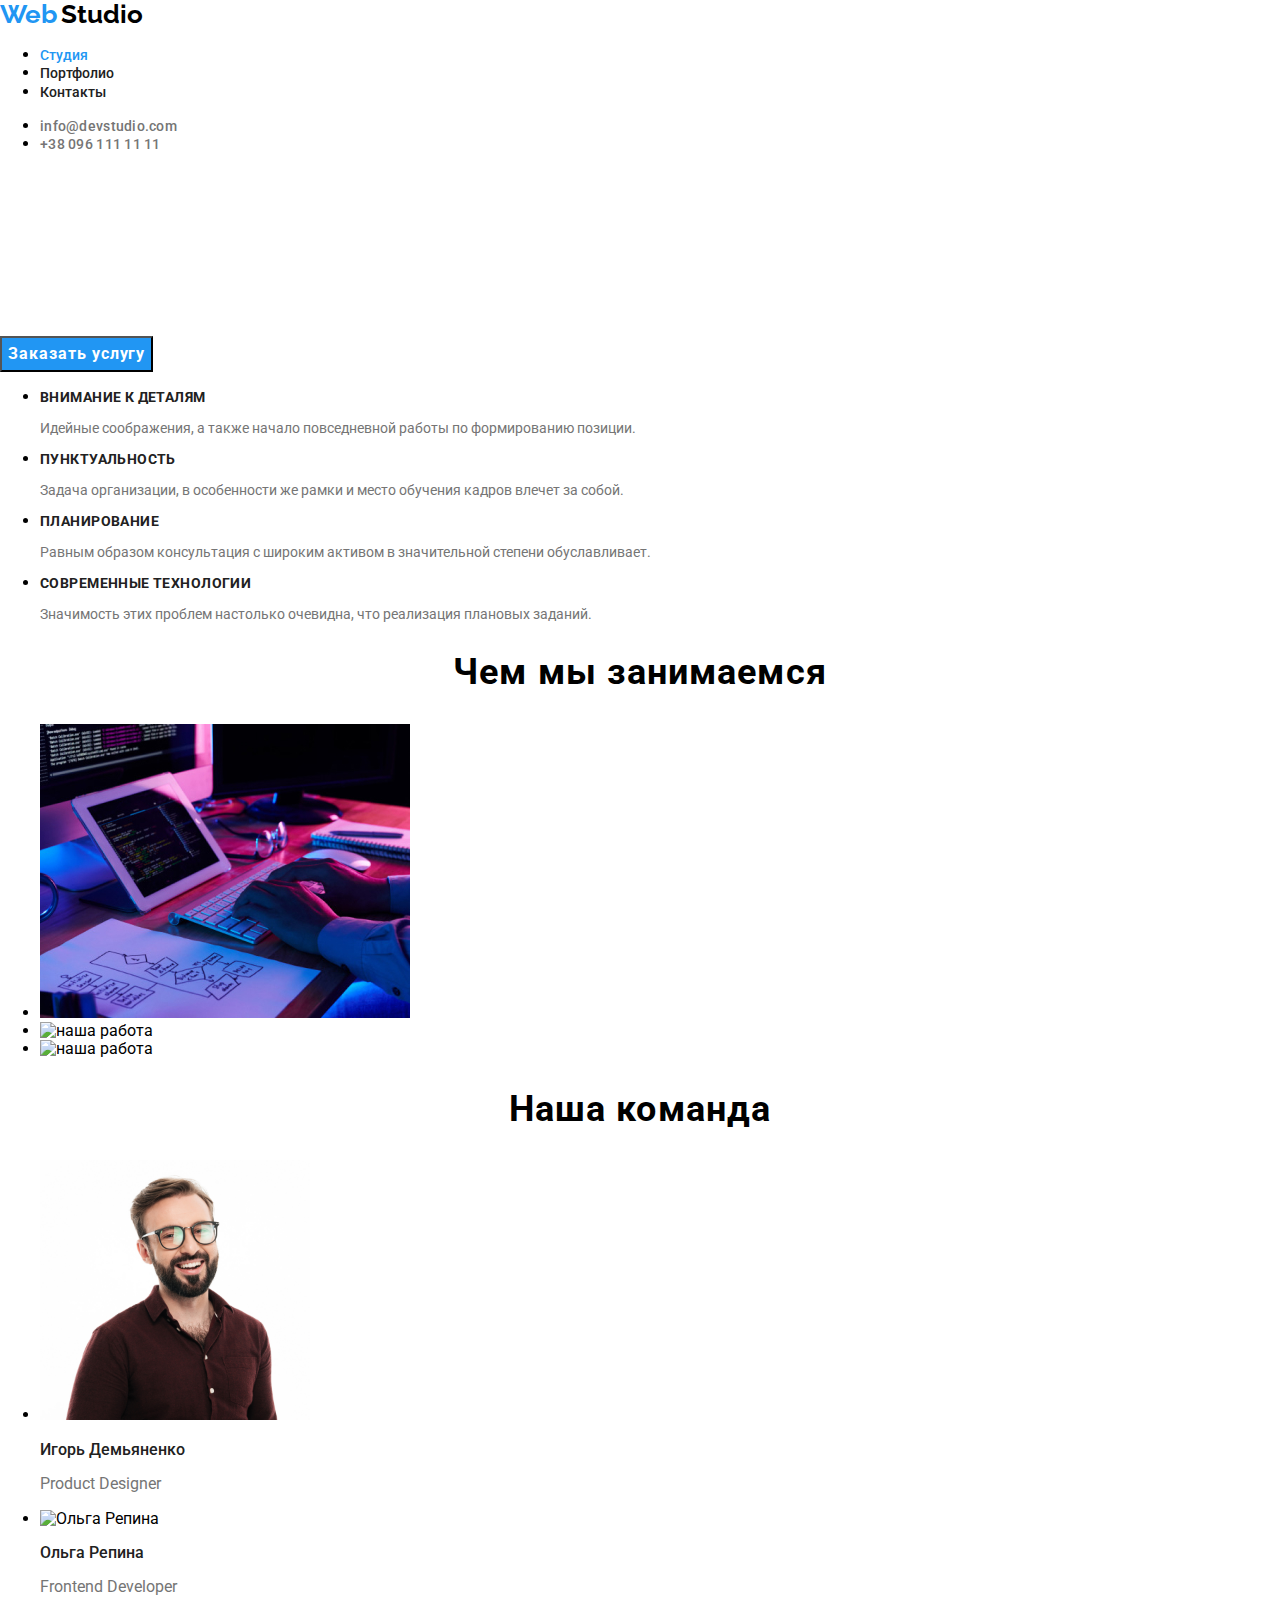
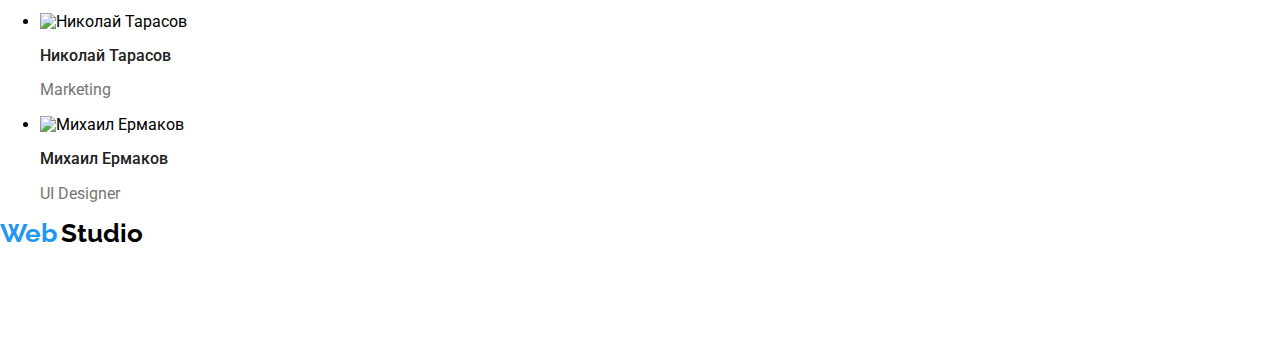
==== index.html @ bde15ea0 "Update index.html" ====
<!DOCTYPE html>
<html lang="ru">
<head>
    <meta charset="UTF-8">
    <meta name="viewport" content="width=device-width, initial-scale=1.0">
    <title>Document</title>
    <link href="https://fonts.googleapis.com/css2?family=Raleway:wght@700&family=Roboto:wght@400;500;700;900&display=swap" rel="stylesheet">
    <link rel="stylesheet" href="https://cdnjs.cloudflare.com/ajax/libs/modern-normalize/1.0.0/modern-normalize.min.css">
    <link rel="stylesheet" href="CSS/style.css">
</head>
<body>
  <header class="main-menu container">
      <div class="logotype">
          <a href="index.html"> 
            <span class="logo-web"> Web</span>
            <span class="logo-studio">Studio</span> </a> 
      </div>
      <nav> 
          <div class="menu">
            <ul class="menu-list">                                                               
               <li class="menu-list-item"> <a href="" class="title-nav" style="color: #2196F3 ;">Студия</a></li>
               <li class="menu-list-item"> <a href="./portfolio.html" target="blank" class="title-nav">Портфолио</a></li>
               <li class="menu-list-item"> <a href="" class="title-nav" >Контакты</a></li>
            </ul>  
          </div>
      </nav>
          <div class="nav-contacts">
            <ul class="nav-contacts-list">
              <li class="nav-contacts-item"> <a href="mailto:info@devstudio.com:" class="contacts-header">info@devstudio.com</a> </li>
              <li class="nav-contacts-item"> <a href="tel:+380961111111" class="contacts-header">+38 096 111 11 11</a> </li>
            </ul>  
         </div>
  </header>
    <main>
      <section class="main-container">
          <h1 class="main-title">ЭФФЕКТИВНЫЕ РЕШЕНИЯ <br>ДЛЯ ВАШЕГО БИЗНЕСА</h1>
          <button class="main-button">Заказать услугу</button>
      </section>
      <section class="advantage-container">
        <div class="container">
       <ul class="advantage-list">
         <li class="advantage-list-item">
             <h3 class="advantage">ВНИМАНИЕ К ДЕТАЛЯМ</h3>
             <p class="advantage-fill">Идейные соображения, а также начало повседневной работы по формированию позиции.</p>
         </li> 
         <li class="advantage-list-item">
             <h3 class="advantage">ПУНКТУАЛЬНОСТЬ</h3>
             <p class="advantage-fill" >Задача организации, в особенности же рамки и место обучения кадров влечет за собой.</p>
         </li> 
         <li class="advantage-list-item">
             <h3 class="advantage">ПЛАНИРОВАНИЕ</h3>
             <p class="advantage-fill">Равным образом консультация с широким активом в значительной степени обуславливает.</p>
         </li>
         <li class="advantage-list-item">
             <h3 class="advantage">СОВРЕМЕННЫЕ ТЕХНОЛОГИИ</h3>
             <p class="advantage-fill">Значимость этих проблем настолько очевидна, что реализация плановых заданий.</p>
         </li>
       </ul>
      </div>
      </section>
      <section class="works-section">
        <div class="container">
          <h2 class="title-two">Чем мы занимаемся</h2>
            <ul class="works-list">
              <li class="works-list-item"><img src="images/works-notebook.jpg" alt="наша работа" width="370" ></li>
              <li class="works-list-item"><img src="images/works-smartphone.jpg" alt="наша работа" width="370"></li>
              <li class="works-list-item"><img src="images/works-spectr.jpg" alt="наша работа" width="370"></li>
            </ul>
        </div>
      </section>
      <section class="team">
        <h2 class="title-two">Наша команда</h2>
          <div class="container team-container">
            <ul class="team-list">
              <li class="team-person"><img src="images/team-igor.jpg" alt="Игорь Демьяненко" width="270">  
                <h3 class="team-member">Игорь Демьяненко</h3>
                <p class="team-role">Product Designer</p></li>
              <li class="team-person"> <img src="images/team-olga.jpg" alt="Ольга Репина" width="270" >
                <h3 class="team-member">Ольга Репина</h3>
                <p class="team-role">Frontend Developer</p></li>
              <li class="team-person"> <img src="images/team-nikolay.jpg" alt="Николай Тарасов" width="270" >
                <h3 class="team-member">Николай Тарасов</h3>
                <p class="team-role">Marketing</p></li>
              <li class="team-person"> <img src="images/team-michail.jpg" alt="Михаил Ермаков" width="270" >
                <h3 class="team-member">Михаил Ермаков</h3>
                <p class="team-role">UI Designer</p></li> 
            </ul>
        </div>
      </section> 
    </main>
    <footer class="footer-container">
        <a href="/index.html" class="logotype"> 
          <span class="logo-web"> Web</span>
          <span class="logo-studio">Studio</span> </a>
      <address>
        <div class="container">
          <span class="address"> г. Киев, пр-т Леси Украинки, 26 </span>
          <ul class="contacts">
            <li><a class="contacts-footer" href="tel:+380991111111">+38 099 111 11 11</a> </li> 
            <li><a class="contacts-footer" href="mailto:info@example.com">info@example.com </a> </li> 
         </ul>
        </div>
      </address>
    </div>
    </footer>
</body>
</html>
---- CSS/style.css ----
:root {
    --primery-text-color: #212121;
    --title-text-color: #212121;
    --accent-color: #2196F3;
    }
body {
    background-color: #FFFFFF;
    font-family: Roboto, sans-serif;
}
a {
    text-decoration: none;
}
.list {
    list-style: none;
}
.menu {
    list-style: none;
}
.contacts {
    list-style: none;
}

.logo-web {
    font-family: Raleway;
    font-size: 26px;
    font-weight: 700;
    color:  #2196F3;
}
.logo-studio {
    font-family: Raleway;
    font-size: 26px;
    font-weight: 700;
    color: black;
}

.main-title {
    font-size: 44px;
    font-weight: 900;
    font-style: normal;
    line-height: 1.4;
    color: white;

}
.main-button {
    font-family: Roboto;
    background-color: #2196F3;
    font-size: 16px;
    font-weight: 700;
    color: white;
    letter-spacing: 0.06em;
    line-height: 30px;
}
.advantage {
    font-size: 14px;
    font-weight: 700;
    color: #212121;
    line-height: 1.14;
    letter-spacing: 0.03em;
}
.advantage-fill {
    font-size: 14px; ;
    font-weight: 400 ;
    color: #757575;
}
.title-two {
    font-size: 36px;
    font-weight: 700;
    color: black;
    font-family: Roboto;
    line-height: 1.16;
    text-align: center;
    letter-spacing: 0.03em;
}
.team-member {
    font-size: 16px;
    font-weight: 500;
    color: #212121 ;
}
.team-role {
    font-size: 16px;
    font-weight: 400;
    color: #757575;
}
.contacts-header {   
    font-weight: 500;
    font-size: 14px;
    font-style: normal;
    line-height: 1.1;
    letter-spacing: 0.02em;
    color: #757575;
}
.contacts-header:hover, .contacts-header:focus {
    color: #2196F3;
}
.contacts-footer {   
    font-weight: 500;
    font-size: 14px;
    font-style: normal;
    line-height: 1.7;
    letter-spacing: 0.03em;
    color: rgba(255, 255, 255, 0.6);
}
.contacts-footer:hover, .contacts-header:focus {
    color: #2196F3;
    } 

.contact-item:hover {
    color:#2196F3 ;
}
.contact-item:focus {
    color: #2196F3;
}

.address {
    font-style: normal;
    font-size: 14px;
    font-weight: 400;
    line-height: 1.7;
    letter-spacing: 0.03em;
    color: #FFFFFF;
}
.title-nav {
    font-size: 14px;
    font-weight: 500;
    color: #212121;
}
.title-nav:hover {color: #2196F3;}

.project-title {
    font-size: 18px;
    font-weight: 700;
    color: #212121;
    font-family: Roboto;
    line-height: 2;
    letter-spacing: 0.06em;

}
.project-type {
    font-size: 16px;
    font-weight: 400;
    color: #757575;
}
.menu-button {
    font-family: Roboto;
    font-weight: 500;
    font-size: 16px;
    background-color: #F5F4FA;
}
.menu-button:hover {
    color: #FFFFFF;
    background-color: #2196F3;
}
.menu-button:focus {
    color: #FFFFFF;
    background-color: #2196F3;
}
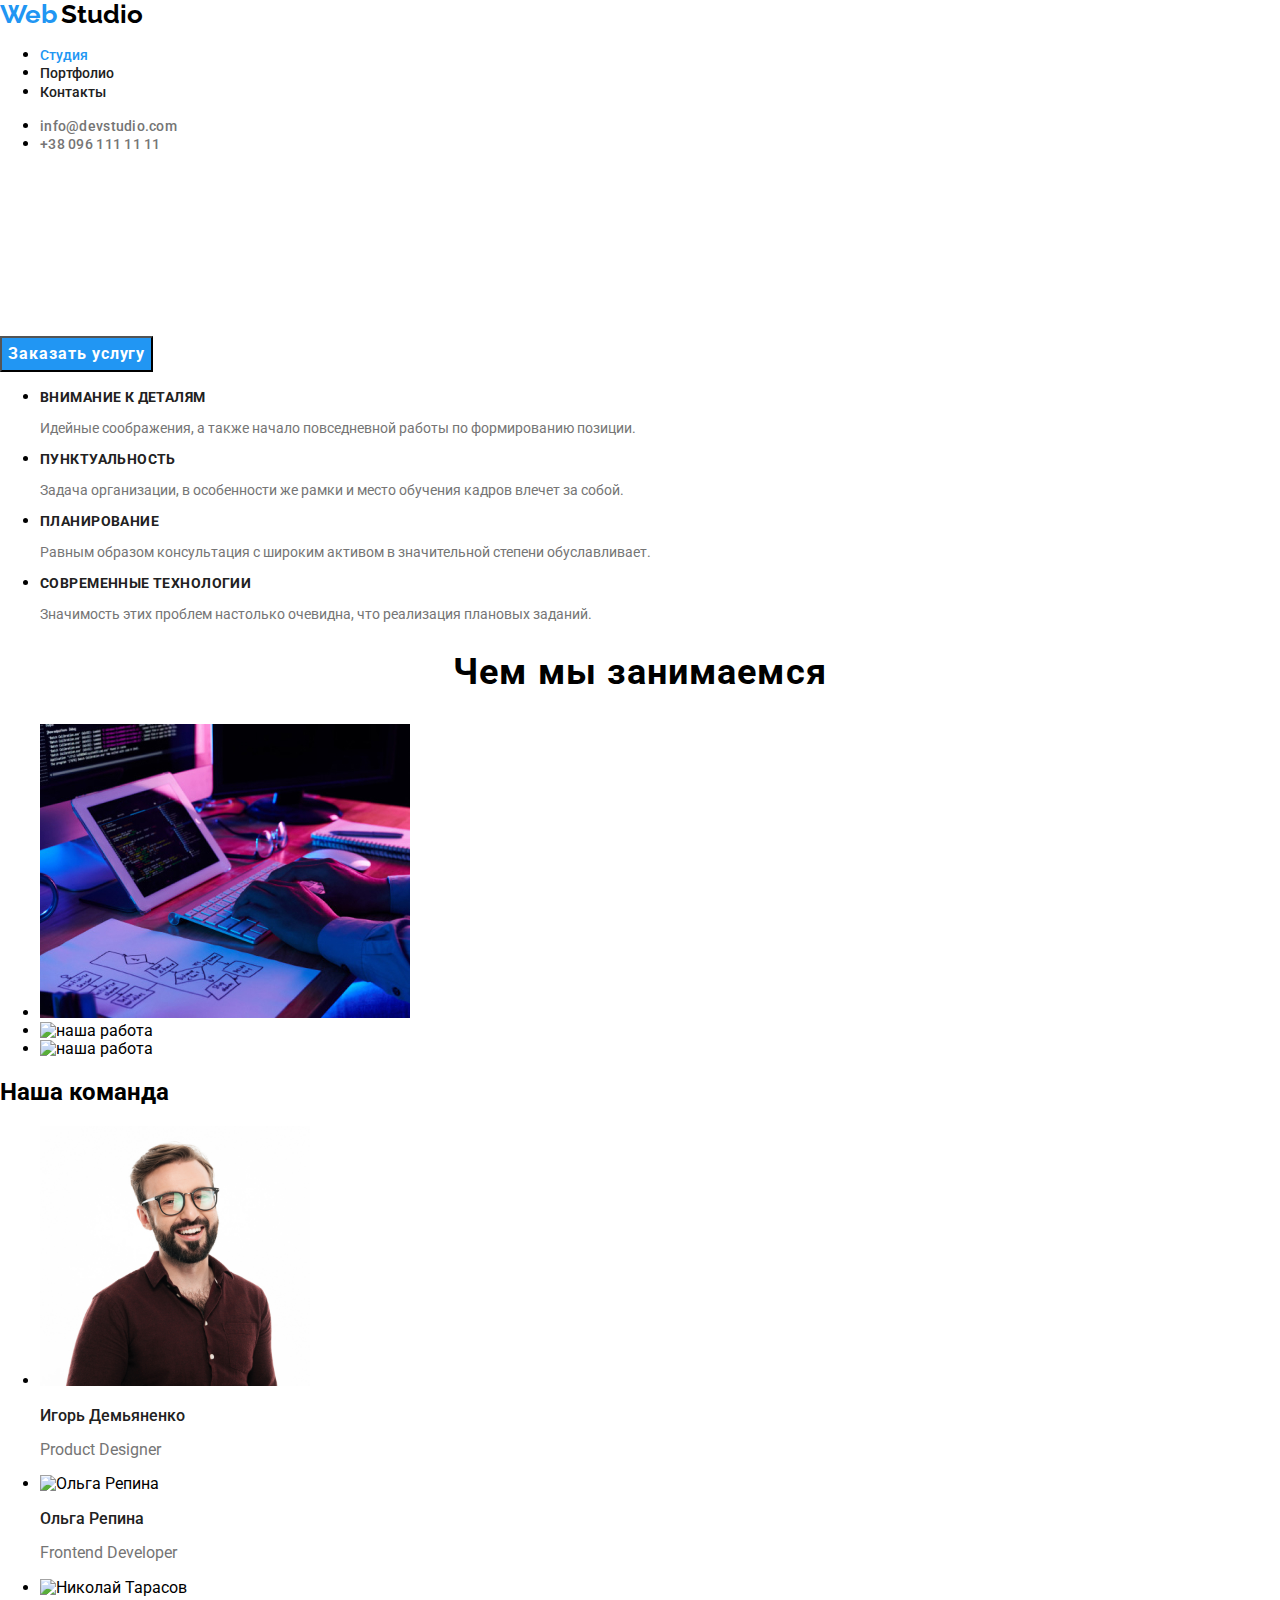
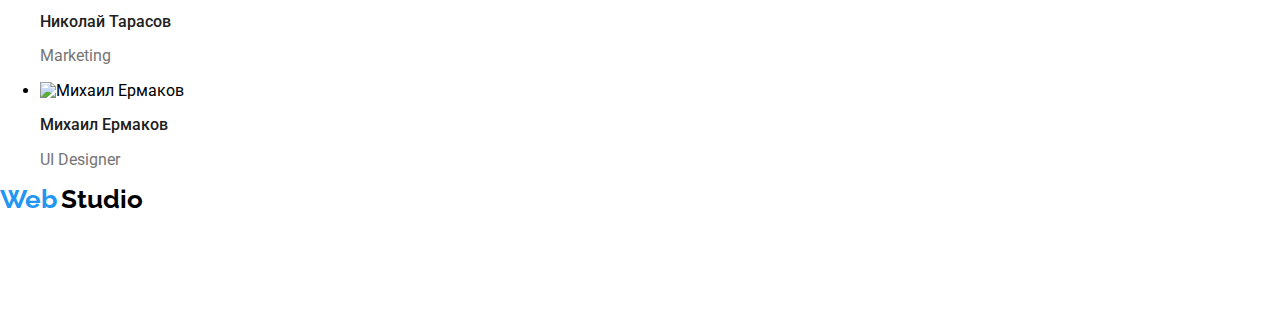
==== commit f744fcbb: "Update index.html" ====
--- a/index.html
+++ b/index.html
@@ -9,28 +9,24 @@
     <link rel="stylesheet" href="CSS/style.css">
 </head>
 <body>
-  <header class="main-menu container">
-      <div class="logotype">
-          <a href="index.html"> 
+  <div class="container"> 
+    <header class="main-menu">
+          <a href="index.html" class="logotype"> 
             <span class="logo-web"> Web</span>
             <span class="logo-studio">Studio</span> </a> 
-      </div>
       <nav> 
-          <div class="menu">
-            <ul class="menu-list">                                                               
-               <li class="menu-list-item"> <a href="" class="title-nav" style="color: #2196F3 ;">Студия</a></li>
-               <li class="menu-list-item"> <a href="./portfolio.html" target="blank" class="title-nav">Портфолио</a></li>
-               <li class="menu-list-item"> <a href="" class="title-nav" >Контакты</a></li>
-            </ul>  
-          </div>
+          <ul class="menu-list">                                                               
+            <li class="menu-list-item"> <a href="" class="title-nav" style="color: #2196F3 ;">Студия</a></li>
+            <li class="menu-list-item"> <a href="./portfolio.html" target="blank" class="title-nav">Портфолио</a></li>
+            <li class="menu-list-item"> <a href="" class="title-nav" >Контакты</a></li>
+          </ul>  
       </nav>
-          <div class="nav-contacts">
-            <ul class="nav-contacts-list">
+          <ul class="nav-contacts-list">
               <li class="nav-contacts-item"> <a href="mailto:info@devstudio.com:" class="contacts-header">info@devstudio.com</a> </li>
               <li class="nav-contacts-item"> <a href="tel:+380961111111" class="contacts-header">+38 096 111 11 11</a> </li>
-            </ul>  
-         </div>
-  </header>
+        </ul>     
+    </header>
+  </div>
     <main>
       <section class="main-container">
           <h1 class="main-title">ЭФФЕКТИВНЫЕ РЕШЕНИЯ <br>ДЛЯ ВАШЕГО БИЗНЕСА</h1>
@@ -58,48 +54,65 @@
        </ul>
       </div>
       </section>
-      <section class="works-section">
-        <div class="container">
-          <h2 class="title-two">Чем мы занимаемся</h2>
+      <section>
+        <h2 class="title-two">Чем мы занимаемся</h2>
+          <div class="container">
             <ul class="works-list">
               <li class="works-list-item"><img src="images/works-notebook.jpg" alt="наша работа" width="370" ></li>
               <li class="works-list-item"><img src="images/works-smartphone.jpg" alt="наша работа" width="370"></li>
               <li class="works-list-item"><img src="images/works-spectr.jpg" alt="наша работа" width="370"></li>
             </ul>
-        </div>
+          </div>
       </section>
       <section class="team">
-        <h2 class="title-two">Наша команда</h2>
-          <div class="container team-container">
+        <h2 class="title-team">Наша команда</h2>
+          <div class="container">
             <ul class="team-list">
-              <li class="team-person"><img src="images/team-igor.jpg" alt="Игорь Демьяненко" width="270">  
-                <h3 class="team-member">Игорь Демьяненко</h3>
-                <p class="team-role">Product Designer</p></li>
-              <li class="team-person"> <img src="images/team-olga.jpg" alt="Ольга Репина" width="270" >
-                <h3 class="team-member">Ольга Репина</h3>
-                <p class="team-role">Frontend Developer</p></li>
-              <li class="team-person"> <img src="images/team-nikolay.jpg" alt="Николай Тарасов" width="270" >
-                <h3 class="team-member">Николай Тарасов</h3>
-                <p class="team-role">Marketing</p></li>
-              <li class="team-person"> <img src="images/team-michail.jpg" alt="Михаил Ермаков" width="270" >
-                <h3 class="team-member">Михаил Ермаков</h3>
-                <p class="team-role">UI Designer</p></li> 
+              <li class="team-person">
+                <img src="images/team-igor.jpg" alt="Игорь Демьяненко" width="270">  
+                <div class="team-person-card">    
+                  <h3 class="team-member">Игорь Демьяненко</h3>
+                  <p class="team-role">Product Designer</p>
+                </div> 
+              </li>
+              <li class="team-person"> 
+                <img src="images/team-olga.jpg" alt="Ольга Репина" width="270" >
+                <div class="team-person-card">
+                  <h3 class="team-member">Ольга Репина</h3>
+                  <p class="team-role">Frontend Developer</p>
+              </div>
+             </li> 
+              <li class="team-person"> 
+                  <img src="images/team-nikolay.jpg" alt="Николай Тарасов" width="270" >
+                  <div class="team-person-card">  
+                    <h3 class="team-member">Николай Тарасов</h3>
+                    <p class="team-role">Marketing</p>
+                  </div>
+              </li>  
+              <li class="team-person"> 
+                <img src="images/team-michail.jpg" alt="Михаил Ермаков" width="270" >
+                <div class="team-person-card">
+                  <h3 class="team-member">Михаил Ермаков</h3>
+                  <p class="team-role">UI Designer</p>
+                </div>
+              </li>      
             </ul>
-        </div>
+          </div>
       </section> 
     </main>
     <footer class="footer-container">
-        <a href="/index.html" class="logotype"> 
+      <div  class="logotype-footer">
+        <a href="/index.html"> 
           <span class="logo-web"> Web</span>
-          <span class="logo-studio">Studio</span> </a>
+          <span class="logo-studio">Studio</span> 
+        </a>
+      </div>
       <address>
-        <div class="container">
           <span class="address"> г. Киев, пр-т Леси Украинки, 26 </span>
           <ul class="contacts">
             <li><a class="contacts-footer" href="tel:+380991111111">+38 099 111 11 11</a> </li> 
             <li><a class="contacts-footer" href="mailto:info@example.com">info@example.com </a> </li> 
-         </ul>
-        </div>
+          </ul>
       </address>
     </div>
     </footer>
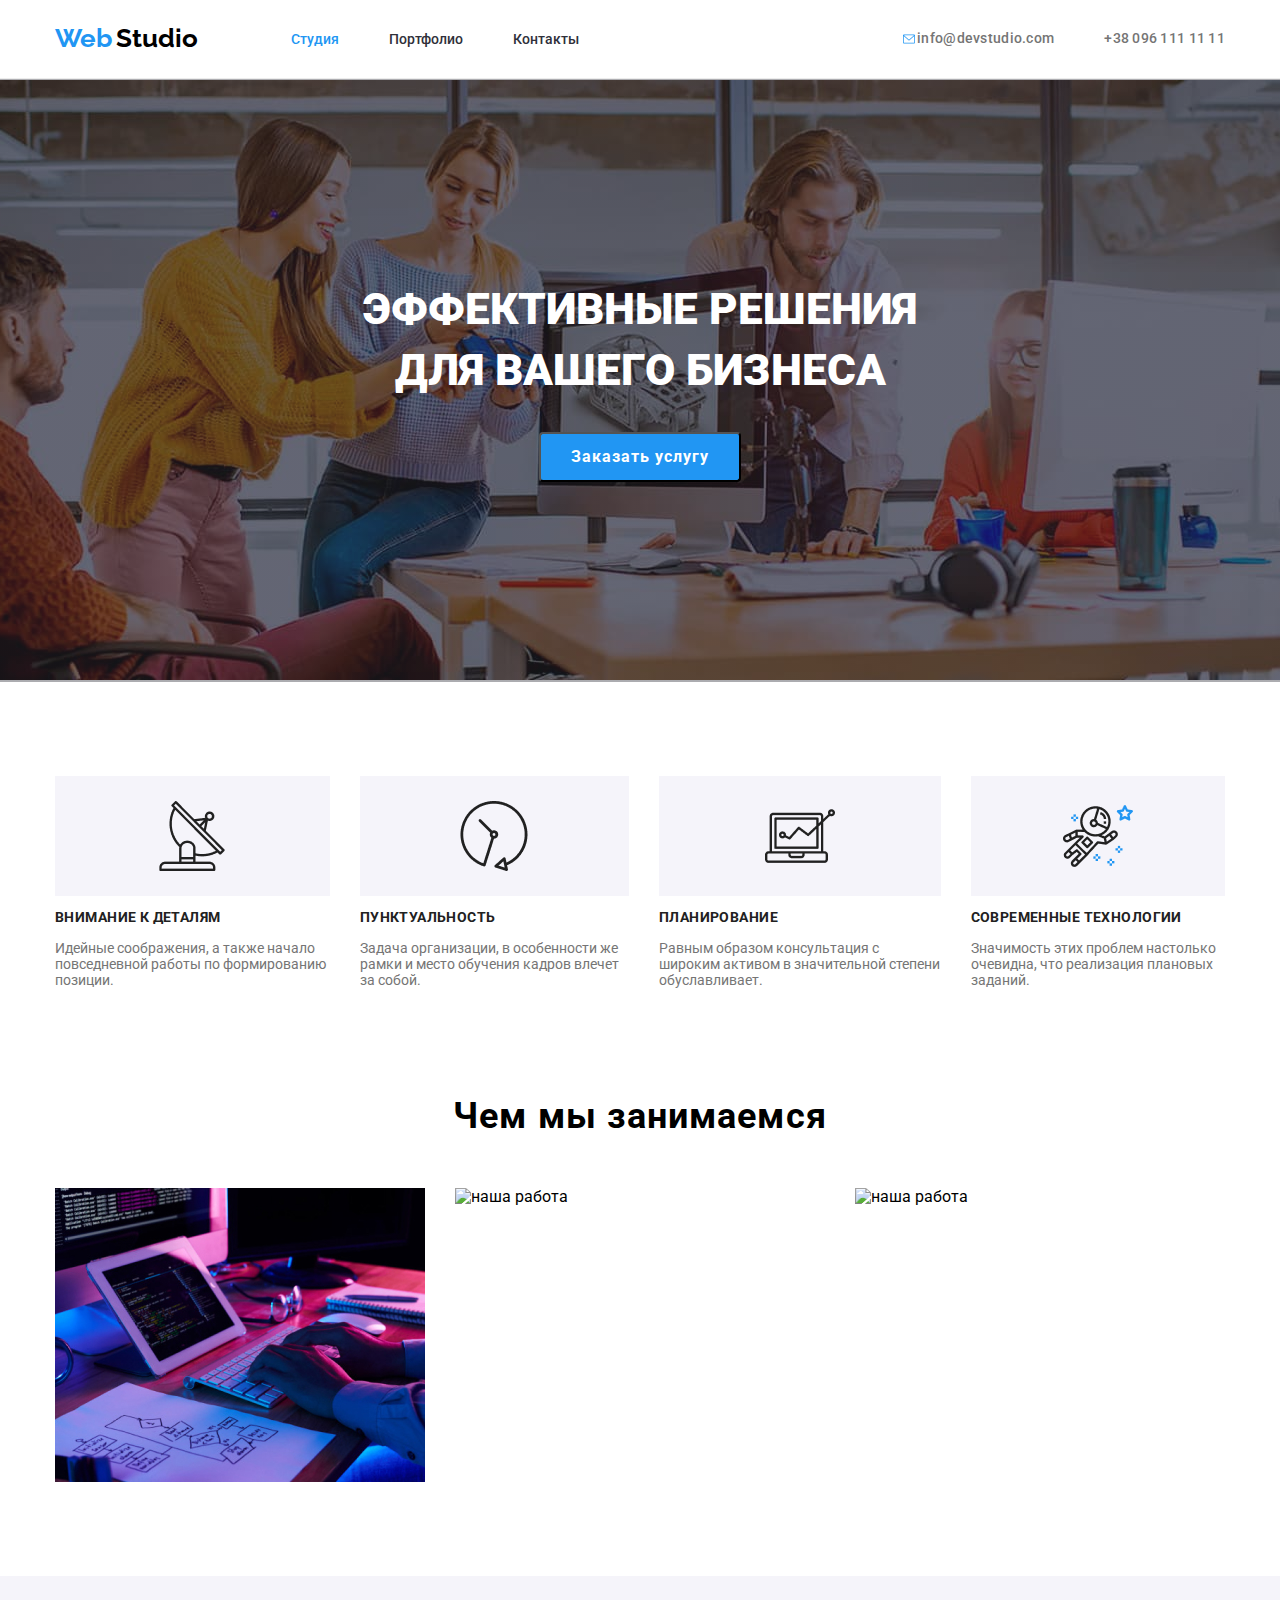
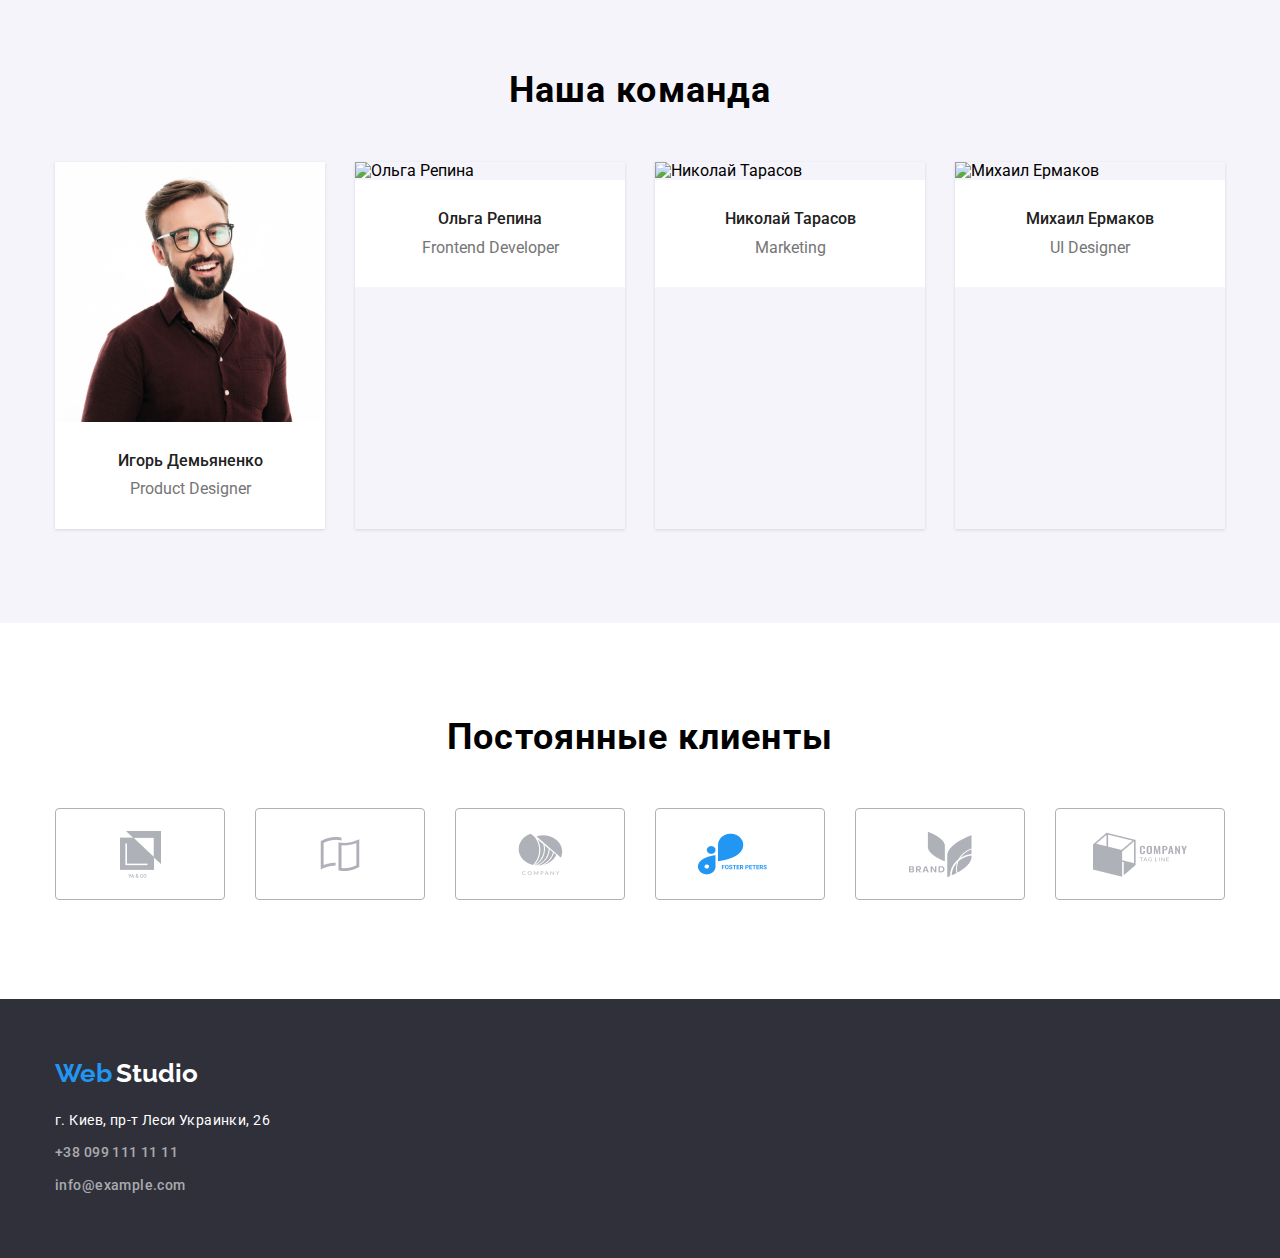
==== commit 88ab93ce: "Update index.html" ====
--- a/index.html
+++ b/index.html
@@ -9,24 +9,33 @@
     <link rel="stylesheet" href="CSS/style.css">
 </head>
 <body>
-  <div class="container"> 
-    <header class="main-menu">
-          <a href="index.html" class="logotype"> 
-            <span class="logo-web"> Web</span>
-            <span class="logo-studio">Studio</span> </a> 
+  <header class="header-container">
+    <div class="main-menu container"> 
+        <a href="index.html" class="logotype"> 
+          <span class="logo-web"> Web</span>
+          <span class="logo-studio">Studio</span> </a> 
       <nav> 
-          <ul class="menu-list">                                                               
-            <li class="menu-list-item"> <a href="" class="title-nav" style="color: #2196F3 ;">Студия</a></li>
-            <li class="menu-list-item"> <a href="./portfolio.html" target="blank" class="title-nav">Портфолио</a></li>
-            <li class="menu-list-item"> <a href="" class="title-nav" >Контакты</a></li>
+        <ul class="menu-list">                                                               
+          <li class="menu-list-item"> <a href="" class="title-nav" style="color: #2196F3 ;">Студия</a></li>
+          <li class="menu-list-item"> <a href="./portfolio.html" target="blank" class="title-nav">Портфолио</a></li>
+          <li class="menu-list-item"> <a href="" class="title-nav" >Контакты</a></li>
           </ul>  
       </nav>
-          <ul class="nav-contacts-list">
-              <li class="nav-contacts-item"> <a href="mailto:info@devstudio.com:" class="contacts-header">info@devstudio.com</a> </li>
-              <li class="nav-contacts-item"> <a href="tel:+380961111111" class="contacts-header">+38 096 111 11 11</a> </li>
-        </ul>     
+        <ul class="nav-contacts-list">
+          <li class="nav-contacts-item"> 
+            <a 
+               href="mailto:info@devstudio.com:"
+               class="contacts-header">
+              <svg class="email-icon">
+                <use href="./images/symbol-defs.svg#icon-icon-email"></use>
+              </svg>
+              info@devstudio.com   
+            </a> 
+          </li>
+          <li class="nav-contacts-item"> <a href="tel:+380961111111" class="contacts-header">+38 096 111 11 11</a> </li>
+        </ul>  
+    </div>   
     </header>
-  </div>
     <main>
       <section class="main-container">
           <h1 class="main-title">ЭФФЕКТИВНЫЕ РЕШЕНИЯ <br>ДЛЯ ВАШЕГО БИЗНЕСА</h1>
@@ -54,19 +63,19 @@
        </ul>
       </div>
       </section>
-      <section>
-        <h2 class="title-two">Чем мы занимаемся</h2>
-          <div class="container">
+      <section class="works">
+        <div class="container">
+          <h2 class="title-two">Чем мы занимаемся</h2>
             <ul class="works-list">
               <li class="works-list-item"><img src="images/works-notebook.jpg" alt="наша работа" width="370" ></li>
               <li class="works-list-item"><img src="images/works-smartphone.jpg" alt="наша работа" width="370"></li>
               <li class="works-list-item"><img src="images/works-spectr.jpg" alt="наша работа" width="370"></li>
             </ul>
-          </div>
+        </div>
       </section>
       <section class="team">
-        <h2 class="title-team">Наша команда</h2>
-          <div class="container">
+        <div class="container">
+          <h2 class="title-team">Наша команда</h2>
             <ul class="team-list">
               <li class="team-person">
                 <img src="images/team-igor.jpg" alt="Игорь Демьяненко" width="270">  
@@ -99,14 +108,38 @@
             </ul>
           </div>
       </section> 
+      <section class="clients-container">
+        <div class="container">
+          <h3 class="clients">Постоянные клиенты</h3>
+            <ul class="clients-list">
+              <li  class="clients-list-item">
+                 <a href="" class="clients-list-link clients-list-link-1"></a>
+              </li>
+              <li  class="clients-list-item">
+                 <a href="" class="clients-list-link clients-list-link-2"></a>
+             </li>
+             <li  class="clients-list-item">
+                 <a href="" class="clients-list-link clients-list-link-3"></a>
+             </li>
+              <li class="clients-list-item">
+                 <a href="" class="clients-list-link clients-list-link-4"></a>
+             </li>
+              <li class="clients-list-item">
+                 <a href="" class="clients-list-link clients-list-link-5"></a>
+             </li>
+             <li class="clients-list-item">
+                 <a href="" class="clients-list-link clients-list-link-6"></a>
+             </li>
+        </ul>
+      </div>
+      </section>
     </main>
     <footer class="footer-container">
-      <div  class="logotype-footer">
-        <a href="/index.html"> 
+      <div class="container">
+        <a href="/index.html" class="logotype-footer"> 
           <span class="logo-web"> Web</span>
-          <span class="logo-studio">Studio</span> 
+          <span class="logo-studio-footer">Studio</span> 
         </a>
-      </div>
       <address>
           <span class="address"> г. Киев, пр-т Леси Украинки, 26 </span>
           <ul class="contacts">
--- a/CSS/style.css
+++ b/CSS/style.css
@@ -1,8 +1,16 @@
+html { box-sizing: border-box;
+}
+*,
+*::before,
+*::after {
+    box-sizing: inherit;
+}
 :root {
     --primery-text-color: #212121;
     --title-text-color: #212121;
     --accent-color: #2196F3;
     }
+
 body {
     background-color: #FFFFFF;
     font-family: Roboto, sans-serif;
@@ -10,16 +18,27 @@
 a {
     text-decoration: none;
 }
-.list {
+li {
     list-style: none;
 }
-.menu {
-    list-style: none;
-}
-.contacts {
-    list-style: none;
-}
-
+img {
+    display: block;
+}
+.container {
+    width: 1200px;
+    padding-right: 15px;
+    padding-left: 15px;
+    margin-right: auto;
+    margin-left: auto;
+}
+.header-container {
+    padding-top: 24px;
+    padding-bottom: 24px;
+    border-bottom: 1px solid #ECECEC;
+}
+.logotype {
+    margin-right: 93px;
+}
 .logo-web {
     font-family: Raleway;
     font-size: 26px;
@@ -32,16 +51,93 @@
     font-weight: 700;
     color: black;
 }
+.main-menu {
+    display: flex;
+    align-items: center;
+}
+.menu-list  {
+    display: flex;
+    margin: 0px;
+    padding: 0px;
+}
+.menu-list li:not(:last-child) {
+    margin-right: 50px;
+}
+.menu-list.menu-list-item:last-child {
+    margin-right: 0px;
+}
+.nav-contacts-list {
+    display: flex;
+    padding: 0px;
+    margin: 0px;
+    margin-left: auto;
+}
+.nav-contacts-list .nav-contacts-item:not(:last-child) {
+    margin-right: 50px;
+}
+.contacts-header {
+    display: flex;
+    align-items: center;
+}
+.nav-contacts-list {
+    display: flex;
+}
+.email-icon {
+    width: 16px;
+    height: 12px;
+}
+.title-nav {
+    font-size: 14px;
+    font-weight: 500;
+    color: #2F303A;
+}
+.title-nav:hover {color: #2196F3;
+}
+
+.menu-button {
+    font-family: Roboto;
+    font-weight: 500;
+    font-size: 16px;
+    background-color: #F5F4FA;
+}
+.menu-button:hover {
+    color: #FFFFFF;
+    background-color: #2196F3;
+}
+.menu-button:focus {
+    color: #FFFFFF;
+    background-color: #2196F3;
+}
+.main-container {
+    display: block;
+    margin: 0px;
+    padding-top: 200px;
+    padding-bottom: 200px;
+    text-align: center;
+    background-image: 
+       linear-gradient(
+           to right, 
+           rgba(47, 48, 58, 0.4),
+           rgba(47, 48, 58, 0.4)
+       ),
+       url(../images/heroes.jpg);
+    background-repeat: no-repeat;
+    background-position: center;
+    background-size: cover;
+    background-size: 1600px;
+}
 
 .main-title {
+    margin-top: 0px;
+    margin-bottom: 30px;
     font-size: 44px;
     font-weight: 900;
     font-style: normal;
     line-height: 1.4;
     color: white;
-
 }
 .main-button {
+    padding: 8px 30px 8px 30px;
     font-family: Roboto;
     background-color: #2196F3;
     font-size: 16px;
@@ -49,6 +145,13 @@
     color: white;
     letter-spacing: 0.06em;
     line-height: 30px;
+    border-radius: 4px;
+}
+.advantage-container {
+    margin-left: auto;
+    margin-right: auto;
+    padding-top: 94px;
+    padding-bottom: 94px;
 }
 .advantage {
     font-size: 14px;
@@ -57,12 +160,44 @@
     line-height: 1.14;
     letter-spacing: 0.03em;
 }
+.advantage-list {
+    margin: 0px;
+    padding: 0px;
+    display: flex;
+    list-style: none;
+}
+.advantage-list .advantage-list-item:not(:last-child) {
+    margin-right: 30px;
+}
+.advantage-list-item::before {
+    display: block;
+    content: "";
+    height: 120px;
+    background-position: center;
+    background-repeat: no-repeat;
+    background-color: #F5F4FA;
+}
+.advantage-list-item:nth-child(1)::before{
+    background-image: url(../images/antenna.png) ;
+}
+.advantage-list-item:nth-child(2)::before{
+    background-image: url(../images/clock.png) ;
+}
+.advantage-list-item:nth-child(3)::before{
+    background-image: url(../images/diagramma.png) ;
+}
+.advantage-list-item:nth-child(4)::before{
+    background-image: url(../images/astronaut1.png) ;
+}
+
 .advantage-fill {
     font-size: 14px; ;
     font-weight: 400 ;
     color: #757575;
 }
 .title-two {
+    margin: 0px;
+    margin-bottom: 50px;
     font-size: 36px;
     font-weight: 700;
     color: black;
@@ -71,15 +206,126 @@
     text-align: center;
     letter-spacing: 0.03em;
 }
+.works {
+    padding-bottom: 94px;
+}
+.works-list {
+    display: flex;
+    margin: 0px;
+    padding: 0px;
+}
+.works-list-item:not(:last-child){
+    margin-right: 30px;
+}
+
+.team {
+    padding-top: 94px ;
+    padding-bottom: 94px ;
+    background-color:#F5F4FA;
+}
+.title-team {
+    margin: 0px;
+    margin-bottom: 50px;
+    font-size: 36px;
+    font-weight: 700;
+    color: black;
+    font-family: Roboto;
+    line-height: 1.16;
+    text-align: center;
+    letter-spacing: 0.03em;
+}
+.team-list {
+    display: flex;
+    margin: 0px;
+    margin-left: auto;
+    margin-right: auto;
+    padding: 0px;
+}
+.team-person-card {
+    padding-top: 30px;
+    padding-bottom: 30px;
+    background-color: #FFFFFF;
+}
 .team-member {
+    margin: 0px;
+    margin-bottom: 10px;
+    text-align: center;
     font-size: 16px;
     font-weight: 500;
     color: #212121 ;
 }
 .team-role {
+    margin: 0px;
+    text-align: center;
     font-size: 16px;
     font-weight: 400;
     color: #757575;
+}
+.team-person {
+    box-shadow: 0px 2px 1px 0px #00000033;
+    box-shadow: 0px 1px 1px 0px #00000024;
+    box-shadow: 0px 1px 3px 0px #0000001F;
+
+}
+.team-person:not(:last-child) {
+    margin-right: 30px;
+}
+.clients {
+    margin: 0px;
+    margin-bottom: 50px;
+    font-size: 36px;
+    font-weight: 700;
+    color: black;
+    font-family: Roboto;
+    line-height: 1.16;
+    text-align: center;
+    letter-spacing: 0.03em;
+}
+.clients-container {
+    padding-top: 94px;
+    padding-bottom: 94px;
+}
+.clients-list {
+    display: flex;
+    margin: 0px;
+    padding: 0px;
+}
+
+.clients-list-item:not(:last-child) {
+    margin-right: 30px;
+}
+.clients-list-link {
+    display: inline-block;
+    width: 170px;
+    height: 92px;
+    border: 1px solid;
+    border-color: #AFB1B8;
+    border-radius: 4px;
+    background-repeat: no-repeat;
+    background-position: center;
+}
+.clients-list-link-1 {
+    background-image: url(../images/company1.png);
+}
+.clients-list-link-2 {
+    background-image: url(../images/company2.png);
+}
+.clients-list-link-3 {
+    background-image: url(../images/company3.png);
+}
+.clients-list-link-4 {
+    background-image: url(../images/company4.png);
+}
+.clients-list-link-5 {
+    background-image: url(../images/company5.png);
+}
+.clients-list-link-6 {
+    background-image: url(../images/company6.png);
+}
+
+.contacts {
+    margin: 0px;
+    padding: 0px;
 }
 .contacts-header {   
     font-weight: 500;
@@ -89,8 +335,23 @@
     letter-spacing: 0.02em;
     color: #757575;
 }
-.contacts-header:hover, .contacts-header:focus {
+.contacts-header:hover contacts-header:focus {
     color: #2196F3;
+}
+.footer-container {
+    padding-top: 60px;
+    padding-bottom: 60px;
+    background-color: #2f303a;
+}
+.logotype-footer {
+    display: block;
+    margin-bottom: 20px;
+}
+.logo-studio-footer {
+    font-family: Raleway;
+    font-size: 26px;
+    font-weight: 700;
+    color: #FFFFFF;
 }
 .contacts-footer {   
     font-weight: 500;
@@ -100,7 +361,10 @@
     letter-spacing: 0.03em;
     color: rgba(255, 255, 255, 0.6);
 }
-.contacts-footer:hover, .contacts-header:focus {
+.contacts li:not(:last-child) {
+    margin-bottom: 9px;
+}
+.contacts-footer:hover.contacts-footer:focus {
     color: #2196F3;
     } 
 
@@ -112,6 +376,8 @@
 }
 
 .address {
+    display: block;
+    margin-bottom: 9px;
     font-style: normal;
     font-size: 14px;
     font-weight: 400;
@@ -119,14 +385,11 @@
     letter-spacing: 0.03em;
     color: #FFFFFF;
 }
-.title-nav {
-    font-size: 14px;
-    font-weight: 500;
-    color: #212121;
-}
-.title-nav:hover {color: #2196F3;}
 
 .project-title {
+    margin: 0px;
+    padding: 0px;
+    margin-bottom: 4px; ;
     font-size: 18px;
     font-weight: 700;
     color: #212121;
@@ -136,21 +399,58 @@
 
 }
 .project-type {
+    margin: 0px;
+    padding: 0px;
     font-size: 16px;
     font-weight: 400;
     color: #757575;
 }
+.portfolio {
+    padding-top: 94px;
+    padding-bottom: 50px;
+}
+.portfolio-menu {
+    display: flex;
+    margin: 0px;
+    padding: 0px;
+    justify-content: center;
+    list-style: none;
+}
+.portfolio-menu li:not(:last-child) {
+    margin-right: 8px;
+}
 .menu-button {
-    font-family: Roboto;
-    font-weight: 500;
-    font-size: 16px;
-    background-color: #F5F4FA;
-}
-.menu-button:hover {
-    color: #FFFFFF;
-    background-color: #2196F3;
-}
-.menu-button:focus {
-    color: #FFFFFF;
-    background-color: #2196F3;
+    padding-left: 22px;
+    padding-top: 6px;
+    padding-right: 22px;
+    padding-bottom: 6px;
+    line-height: 26px;
+    border: transparent;
+    border-radius: 4px;
+    text-align: center;
+}
+.portfolio-section {
+    padding-bottom: 94px;
+}
+.portfolio-list {
+    display: flex;
+    flex-wrap: wrap;
+    margin: 0px;
+    margin-left:-30px;
+    margin-top:-30px;
+    padding: 0px;   
+}
+.portfolio-item {
+    margin-left: 30px;
+    margin-top: 30px;
+    flex-basis: calc(100%/3 - 30px);
+}
+.portfolio-card {
+    padding-top: 20px;
+    padding-bottom: 20px;
+    padding-left: 24px;
+    padding-right: 24px;
+    border-left: 1px solid #EEEEEE;
+    border-right: 1px solid #EEEEEE;
+    border-bottom: 1px solid #EEEEEE;
 }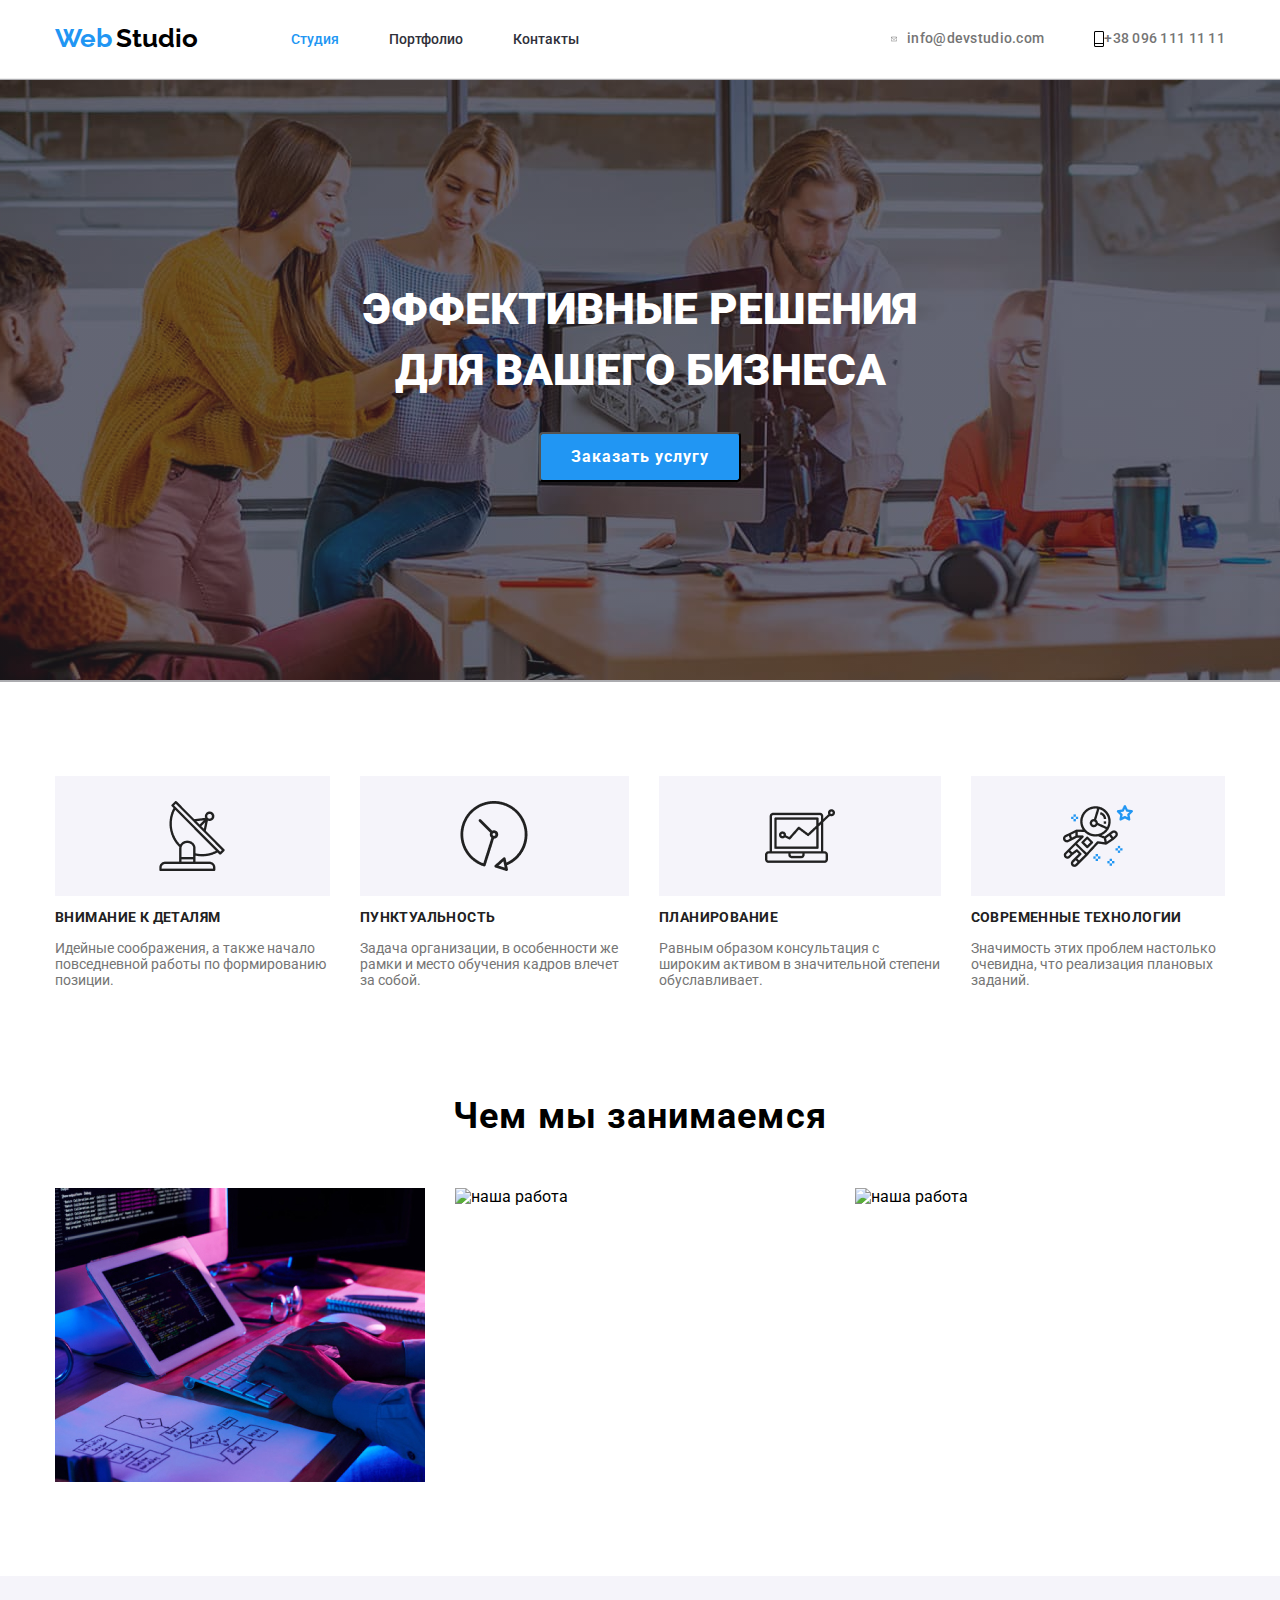
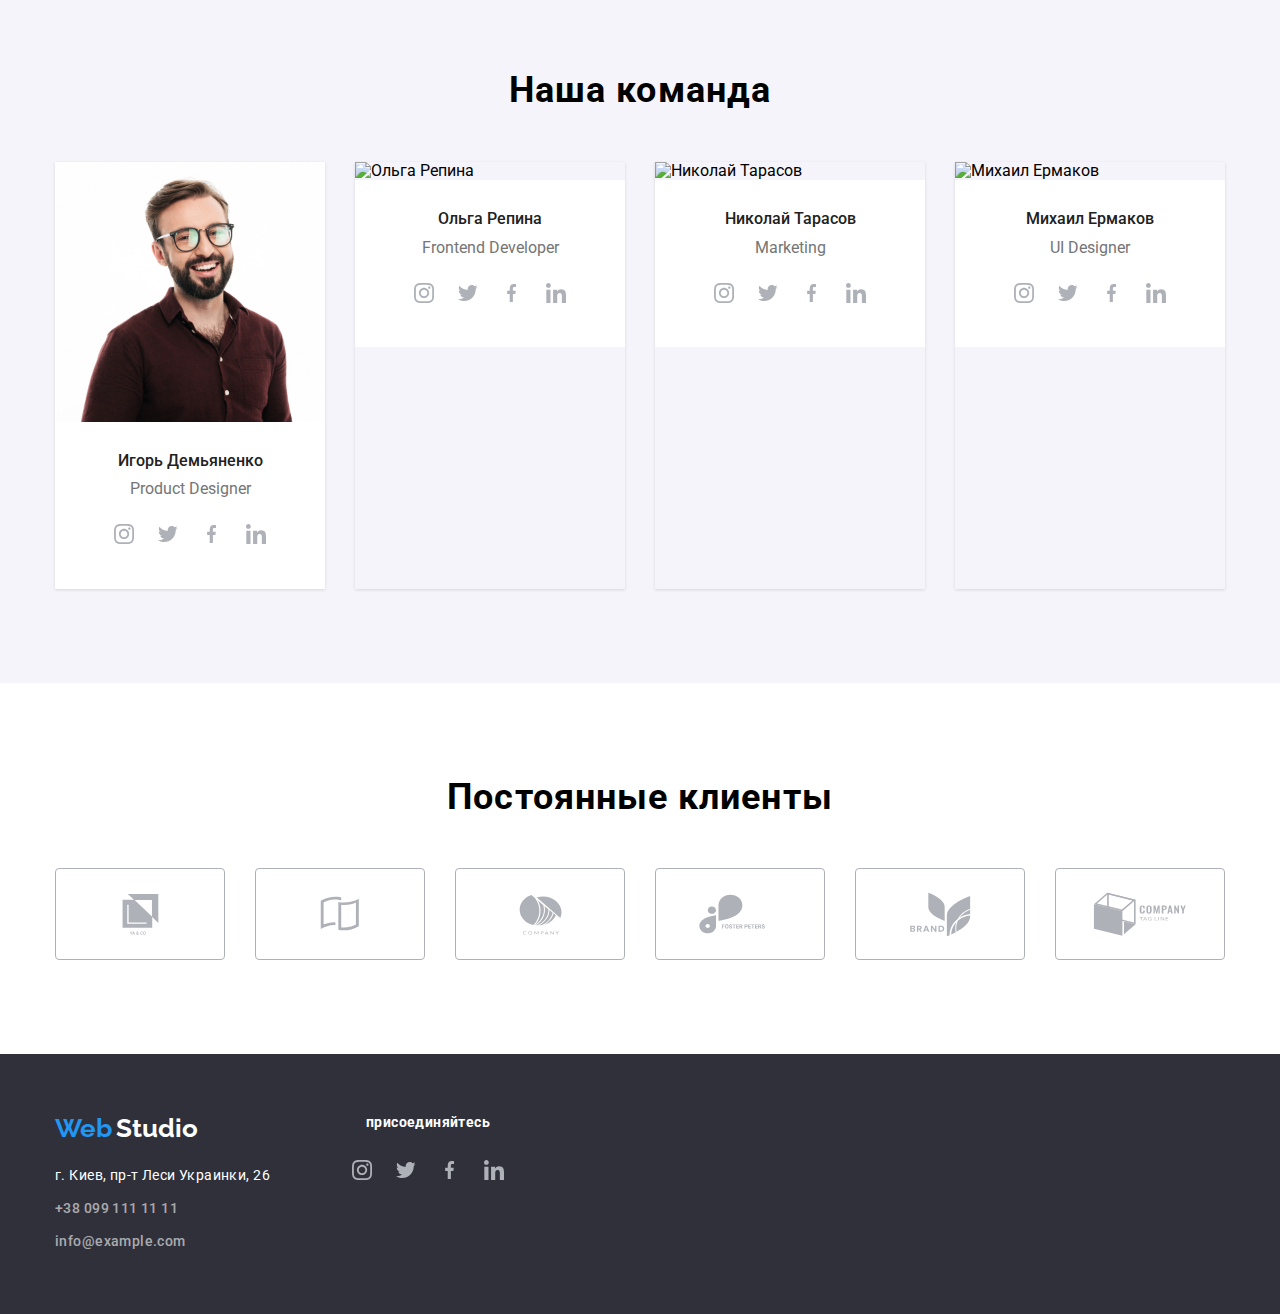
==== commit 96e3fc9d: "Update index.html" ====
--- a/index.html
+++ b/index.html
@@ -23,8 +23,7 @@
       </nav>
         <ul class="nav-contacts-list">
           <li class="nav-contacts-item"> 
-            <a 
-               href="mailto:info@devstudio.com:"
+            <a href="mailto:info@devstudio.com:"
                class="contacts-header">
               <svg class="email-icon">
                 <use href="./images/symbol-defs.svg#icon-icon-email"></use>
@@ -32,7 +31,13 @@
               info@devstudio.com   
             </a> 
           </li>
-          <li class="nav-contacts-item"> <a href="tel:+380961111111" class="contacts-header">+38 096 111 11 11</a> </li>
+          <li class="nav-contacts-item"> 
+            <a href="tel:+380961111111" class="contacts-header">
+            <svg class="phone-icon">
+              <use href="./images/symbol-defs.svg#icon-icon-phone"></use>
+            </svg>
+            +38 096 111 11 11</a> 
+          </li>
         </ul>  
     </div>   
     </header>
@@ -82,6 +87,38 @@
                 <div class="team-person-card">    
                   <h3 class="team-member">Игорь Демьяненко</h3>
                   <p class="team-role">Product Designer</p>
+                  <div class="person-social">
+                    <ul class="social-list">
+                      <li class="social-container">
+                        <a href="">
+                          <svg class="instagram-icon"> 
+                            <use href="./images/symbol-defs.svg#icon-icon-instagram"></use>
+                          </svg>
+                       </a>
+                     </li>
+                     <li class="social-container" >
+                        <a href="">
+                          <svg class="twitter-icon">
+                            <use href="./images/symbol-defs.svg#icon-icon-twitter"></use>
+                          </svg>
+                        </a>
+                      </li>
+                      <li class="social-container">
+                        <a href="">
+                          <svg class="facebook-icon">
+                            <use href="./images/symbol-defs.svg#icon-icon-facebook"></use>
+                          </svg>
+                        </a>
+                      </li>
+                      <li class="social-container">
+                        <a href="">
+                          <svg class="linkedin-icon">
+                            <use href="./images/symbol-defs.svg#icon-icon-linkedin"></use>
+                          </svg>
+                        </a>
+                      </li>
+                   </ul>
+                  </div>
                 </div> 
               </li>
               <li class="team-person"> 
@@ -89,22 +126,120 @@
                 <div class="team-person-card">
                   <h3 class="team-member">Ольга Репина</h3>
                   <p class="team-role">Frontend Developer</p>
+                  <div class="person-social">
+                    <ul class="social-list">
+                      <li class="social-container">
+                        <a href="">
+                          <svg class="instagram-icon"> 
+                            <use href="./images/symbol-defs.svg#icon-icon-instagram"></use>
+                          </svg>
+                       </a>
+                     </li>
+                     <li class="social-container" >
+                        <a href="">
+                          <svg class="twitter-icon">
+                            <use href="./images/symbol-defs.svg#icon-icon-twitter"></use>
+                          </svg>
+                        </a>
+                      </li>
+                      <li class="social-container">
+                        <a href="">
+                          <svg class="facebook-icon">
+                            <use href="./images/symbol-defs.svg#icon-icon-facebook"></use>
+                          </svg>
+                        </a>
+                      </li>
+                      <li class="social-container">
+                        <a href="">
+                          <svg class="linkedin-icon">
+                            <use href="./images/symbol-defs.svg#icon-icon-linkedin"></use>
+                          </svg>
+                        </a>
+                      </li>
+                   </ul>
+                  </div>
+                  <li class="team-person"> 
+                      <img src="images/team-nikolay.jpg" alt="Николай Тарасов" width="270" >
+                      <div class="team-person-card">  
+                        <h3 class="team-member">Николай Тарасов</h3>
+                        <p class="team-role">Marketing</p>
+                        <div class="person-social">
+                          <ul class="social-list">
+                            <li class="social-container">
+                              <a href="">
+                                <svg class="instagram-icon"> 
+                                  <use href="./images/symbol-defs.svg#icon-icon-instagram"></use>
+                                </svg>
+                             </a>
+                           </li>
+                           <li class="social-container" >
+                              <a href="">
+                                <svg class="twitter-icon">
+                                  <use href="./images/symbol-defs.svg#icon-icon-twitter"></use>
+                                </svg>
+                              </a>
+                            </li>
+                            <li class="social-container">
+                              <a href="">
+                                <svg class="facebook-icon">
+                                  <use href="./images/symbol-defs.svg#icon-icon-facebook"></use>
+                                </svg>
+                              </a>
+                            </li>
+                            <li class="social-container">
+                              <a href="">
+                                <svg class="linkedin-icon">
+                                  <use href="./images/symbol-defs.svg#icon-icon-linkedin"></use>
+                                </svg>
+                              </a>
+                            </li>
+                         </ul>
+                        </div>
+                      </div>
+                  </li>  
+                  <li class="team-person"> 
+                    <img src="images/team-michail.jpg" alt="Михаил Ермаков" width="270" >
+                    <div class="team-person-card">
+                      <h3 class="team-member">Михаил Ермаков</h3>
+                      <p class="team-role">UI Designer</p>
+                      <div class="person-social">
+                        <ul class="social-list">
+                          <li class="social-container">
+                            <a href="">
+                              <svg class="instagram-icon"> 
+                                <use href="./images/symbol-defs.svg#icon-icon-instagram"></use>
+                              </svg>
+                           </a>
+                         </li>
+                         <li class="social-container" >
+                            <a href="">
+                              <svg class="twitter-icon">
+                                <use href="./images/symbol-defs.svg#icon-icon-twitter"></use>
+                              </svg>
+                            </a>
+                          </li>
+                          <li class="social-container">
+                            <a href="">
+                              <svg class="facebook-icon">
+                                <use href="./images/symbol-defs.svg#icon-icon-facebook"></use>
+                              </svg>
+                            </a>
+                          </li>
+                          <li class="social-container">
+                            <a href="">
+                              <svg class="linkedin-icon">
+                                <use href="./images/symbol-defs.svg#icon-icon-linkedin"></use>
+                              </svg>
+                            </a>
+                          </li>
+                       </ul>
+                      </div>
+                    </div>
+                  </li>      
+                </ul>
+              </div>
               </div>
              </li> 
-              <li class="team-person"> 
-                  <img src="images/team-nikolay.jpg" alt="Николай Тарасов" width="270" >
-                  <div class="team-person-card">  
-                    <h3 class="team-member">Николай Тарасов</h3>
-                    <p class="team-role">Marketing</p>
-                  </div>
-              </li>  
-              <li class="team-person"> 
-                <img src="images/team-michail.jpg" alt="Михаил Ермаков" width="270" >
-                <div class="team-person-card">
-                  <h3 class="team-member">Михаил Ермаков</h3>
-                  <p class="team-role">UI Designer</p>
-                </div>
-              </li>      
             </ul>
           </div>
       </section> 
@@ -113,29 +248,54 @@
           <h3 class="clients">Постоянные клиенты</h3>
             <ul class="clients-list">
               <li  class="clients-list-item">
-                 <a href="" class="clients-list-link clients-list-link-1"></a>
+                 <a href="" class="clients-list-link ">
+                  <svg class="company1-icon company-icons">
+                    <use href="./images/symbol-defs.svg#icon-company1"></use>
+                  </svg>
+                 </a>
               </li>
               <li  class="clients-list-item">
-                 <a href="" class="clients-list-link clients-list-link-2"></a>
+                 <a href="" class="clients-list-link">
+                  <svg class="company2-icon company-icons">
+                    <use href="./images/symbol-defs.svg#icon-company2"></use>
+                  </svg>
+                 </a>
              </li>
              <li  class="clients-list-item">
-                 <a href="" class="clients-list-link clients-list-link-3"></a>
+                 <a href="" class="clients-list-link">
+                  <svg class="company3-icon company-icons">
+                    <use href="./images/symbol-defs.svg#icon-company3"></use>
+                  </svg>
+                 </a>
              </li>
               <li class="clients-list-item">
-                 <a href="" class="clients-list-link clients-list-link-4"></a>
+                 <a href="" class="clients-list-link">
+                  <svg class="company4-icon company-icons">
+                    <use href="./images/symbol-defs.svg#icon-company4"></use>
+                  </svg>
+                 </a>
              </li>
               <li class="clients-list-item">
-                 <a href="" class="clients-list-link clients-list-link-5"></a>
+                 <a href="" class="clients-list-link">
+                  <svg class="company5-icon company-icons">
+                    <use href="./images/symbol-defs.svg#icon-company5"></use>
+                  </svg>
+                 </a>
              </li>
              <li class="clients-list-item">
-                 <a href="" class="clients-list-link clients-list-link-6"></a>
+                 <a href="" class="clients-list-link">
+                  <svg class="company6-icon company-icons">
+                    <use href="./images/symbol-defs.svg#icon-company6"></use>
+                  </svg>
+                 </a>
              </li>
         </ul>
       </div>
       </section>
     </main>
     <footer class="footer-container">
-      <div class="container">
+      <div class="container footer-parts">
+        <div class="footer-contacts-container">
         <a href="/index.html" class="logotype-footer"> 
           <span class="logo-web"> Web</span>
           <span class="logo-studio-footer">Studio</span> 
@@ -148,6 +308,42 @@
           </ul>
       </address>
     </div>
+    <div class="footer-socials">
+      <span class="join-us">присоединяйтесь</span>
+      <div class="person-social">
+        <ul class="social-list">
+          <li class="social-container">
+            <a href="">
+              <svg class="instagram-icon"> 
+                <use href="./images/symbol-defs.svg#icon-icon-instagram"></use>
+              </svg>
+           </a>
+         </li>
+         <li class="social-container" >
+            <a href="">
+              <svg class="twitter-icon">
+                <use href="./images/symbol-defs.svg#icon-icon-twitter"></use>
+              </svg>
+            </a>
+          </li>
+          <li class="social-container">
+            <a href="">
+              <svg class="facebook-icon">
+                <use href="./images/symbol-defs.svg#icon-icon-facebook"></use>
+              </svg>
+            </a>
+          </li>
+          <li class="social-container">
+            <a href="">
+              <svg class="linkedin-icon">
+                <use href="./images/symbol-defs.svg#icon-icon-linkedin"></use>
+              </svg>
+            </a>
+          </li>
+       </ul>
+      </div>
+    </div>
+    </div>
     </footer>
 </body>
 </html>--- a/CSS/style.css
+++ b/CSS/style.css
@@ -79,12 +79,28 @@
     display: flex;
     align-items: center;
 }
+.contacts-header:hover {
+    color: var(--accent-color);
+}
 .nav-contacts-list {
     display: flex;
 }
 .email-icon {
+    padding-right: 10px;
+    fill: #757575;
     width: 16px;
     height: 12px;
+}
+.email-icon:hover {
+    fill: var(--accent-color);
+}
+.phone-icon {
+    color:  #757575;
+    width: 10px;
+    height: 16px;
+}
+.phone-icon:hover {
+    fill: var(--accent-color);
 }
 .title-nav {
     font-size: 14px;
@@ -256,6 +272,7 @@
 }
 .team-role {
     margin: 0px;
+    margin-bottom: 16px;
     text-align: center;
     font-size: 16px;
     font-weight: 400;
@@ -265,10 +282,72 @@
     box-shadow: 0px 2px 1px 0px #00000033;
     box-shadow: 0px 1px 1px 0px #00000024;
     box-shadow: 0px 1px 3px 0px #0000001F;
-
 }
 .team-person:not(:last-child) {
     margin-right: 30px;
+}
+.person-social {
+    display: flex;
+}
+.social-container {
+    display: flex;
+    align-items: center;
+    justify-content: center;
+    margin: 0px;
+    padding: 0px;
+    margin-left: auto;
+    margin-right: auto;
+    width: 44px;
+    height: 44px;
+}
+.social-container:hover{
+    background-color: var(--accent-color);
+    border-radius: 50%;
+}
+.social-list {
+    display: flex;
+    margin: 0px;
+    padding: 0px;
+    margin-left: auto;
+    margin-right: auto;
+    align-items: center;
+}
+.social-link {
+    display: inline-block;
+    width: 44px;
+    height: 44px;
+}
+.instagram-icon {
+    fill: #AFB1B8;
+    width: 20px;
+    height: 20px;
+}
+.instagram-icon:hover{
+    fill: #FFFFFF;
+}
+.twitter-icon {
+    fill: #AFB1B8;
+    width: 20px;
+    height: 20px;
+}
+.twitter-icon:hover {
+    fill: #FFFFFF;
+}
+.facebook-icon {
+    fill: #AFB1B8;
+    width: 10px;
+    height: 20px;
+}
+.facebook-icon:hover{
+    fill: #FFFFFF;
+}
+.linkedin-icon {
+    fill: #AFB1B8;
+    width: 20px;
+    height: 20px;
+}
+.linkedin-icon:hover{
+    fill: #FFFFFF;
 }
 .clients {
     margin: 0px;
@@ -295,7 +374,9 @@
     margin-right: 30px;
 }
 .clients-list-link {
-    display: inline-block;
+    display: flex;
+    align-items: center;
+    justify-content: center;
     width: 170px;
     height: 92px;
     border: 1px solid;
@@ -304,25 +385,41 @@
     background-repeat: no-repeat;
     background-position: center;
 }
-.clients-list-link-1 {
-    background-image: url(../images/company1.png);
-}
-.clients-list-link-2 {
-    background-image: url(../images/company2.png);
-}
-.clients-list-link-3 {
-    background-image: url(../images/company3.png);
-}
-.clients-list-link-4 {
-    background-image: url(../images/company4.png);
-}
-.clients-list-link-5 {
-    background-image: url(../images/company5.png);
-}
-.clients-list-link-6 {
-    background-image: url(../images/company6.png);
-}
-
+.clients-list-link:hover {
+    border-color: var(--accent-color);
+    cursor: pointer;
+}
+.company-icons {
+    fill: #AFB1B8;
+}
+.company-icons:hover {
+    fill: var(--accent-color);
+    cursor: pointer;
+}
+.company1-icon {
+    height: 41px;
+    width: 47px;
+}
+.company2-icon {
+    height: 52px;
+    width: 40px;
+}
+.company3-icon{
+    height: 41px;
+    width: 43px;
+}
+.company4-icon{
+    height: 40px;
+    width: 84px;
+}
+.company5-icon{
+    height: 45px;
+    width: 63px;
+}
+.company6-icon {
+    height: 44px;
+    width: 94px;
+}
 .contacts {
     margin: 0px;
     padding: 0px;
@@ -339,9 +436,17 @@
     color: #2196F3;
 }
 .footer-container {
+    display: flex;
+    justify-content: flex-start;
     padding-top: 60px;
     padding-bottom: 60px;
     background-color: #2f303a;
+}
+.footer-contacts-container {
+    margin-right: 70px;
+}
+.footer-parts {
+    display: flex;
 }
 .logotype-footer {
     display: block;
@@ -384,6 +489,21 @@
     line-height: 1.7;
     letter-spacing: 0.03em;
     color: #FFFFFF;
+}
+.footer-socials{
+    display: flex;
+    flex-direction: column;
+}
+
+.join-us {
+    margin-bottom: 20px;
+    font-weight: 700;
+    font-size: 14px;
+    color: #FFFFFF;
+    font-family: Roboto;
+    line-height: 1.16;
+    text-align: center;
+    letter-spacing: 0.03em;
 }
 
 .project-title {
@@ -444,6 +564,12 @@
     margin-left: 30px;
     margin-top: 30px;
     flex-basis: calc(100%/3 - 30px);
+}
+.portfolio-item:hover {
+    box-shadow: 1px 4px 6px 0px #00000029;
+    box-shadow: 0px 4px 4px 0px #0000000F;
+    box-shadow: 0px 1px 1px 0px #0000001F;
+    
 }
 .portfolio-card {
     padding-top: 20px;
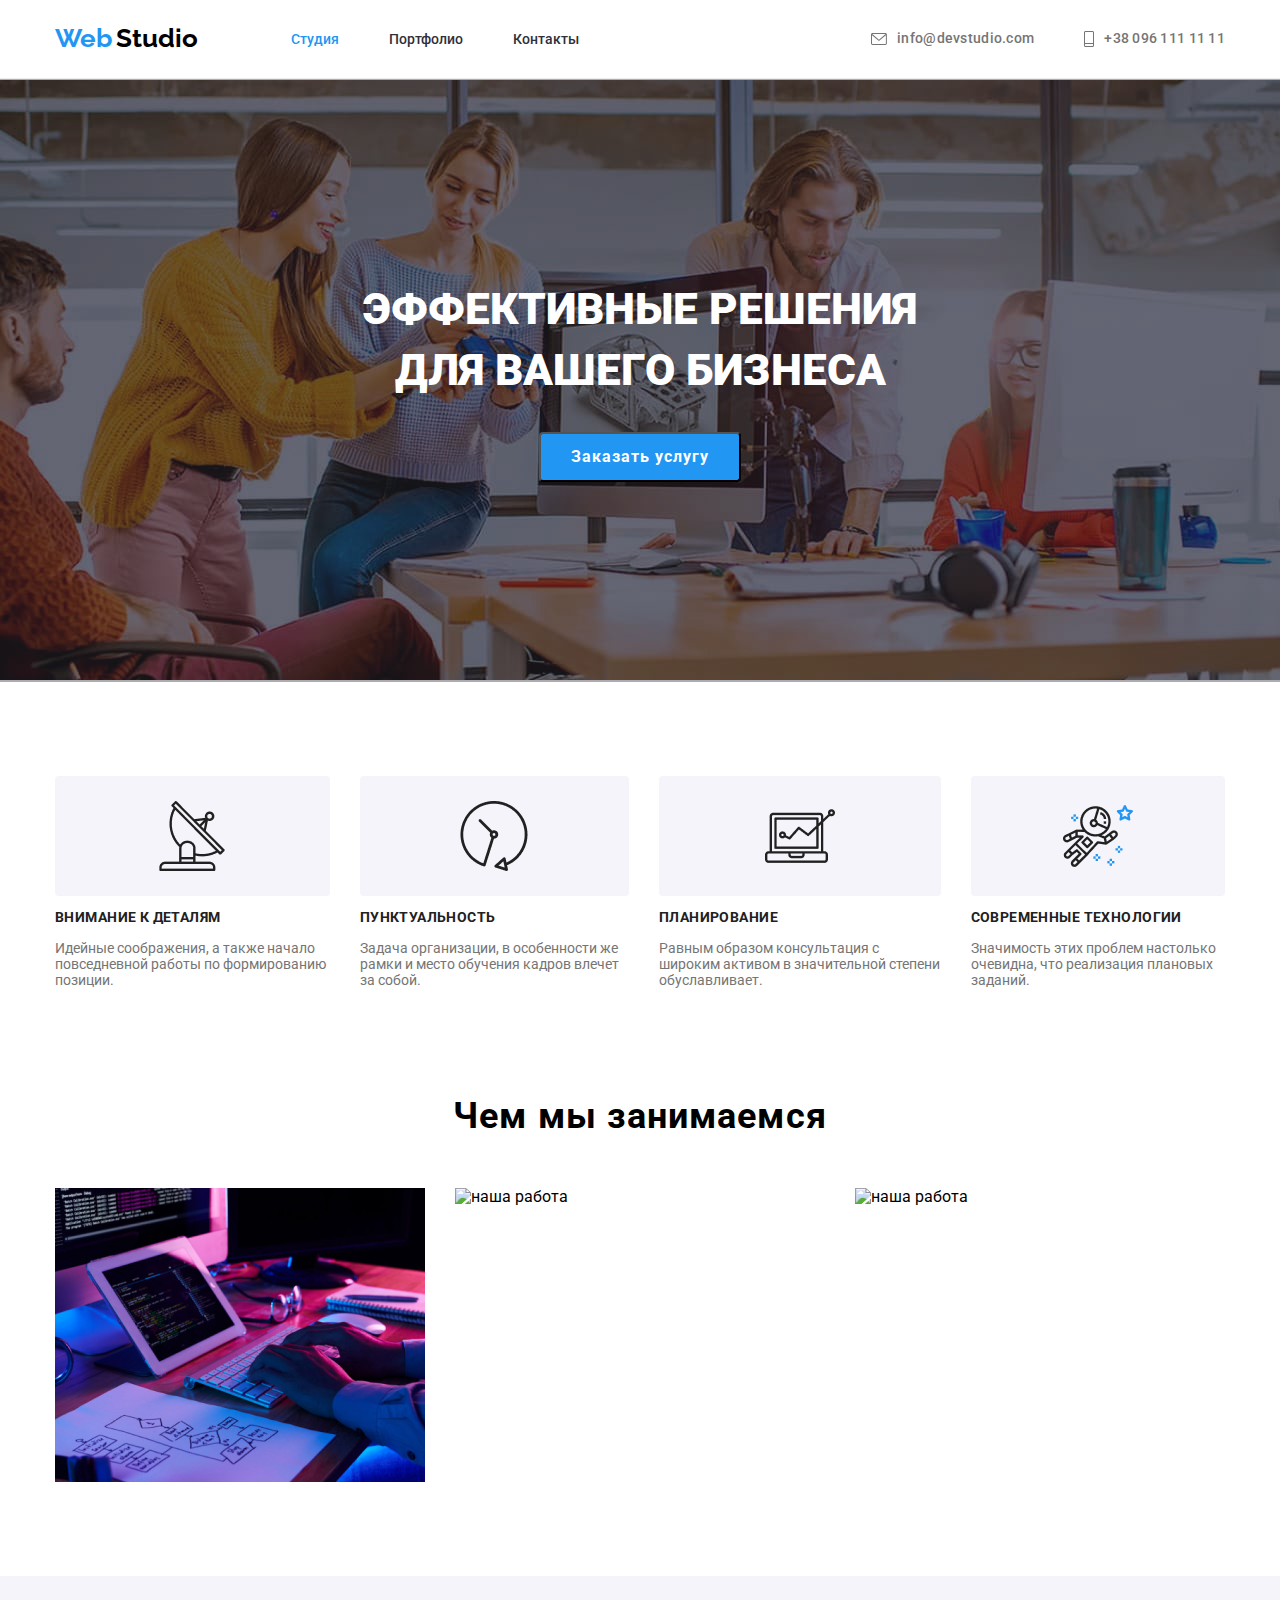
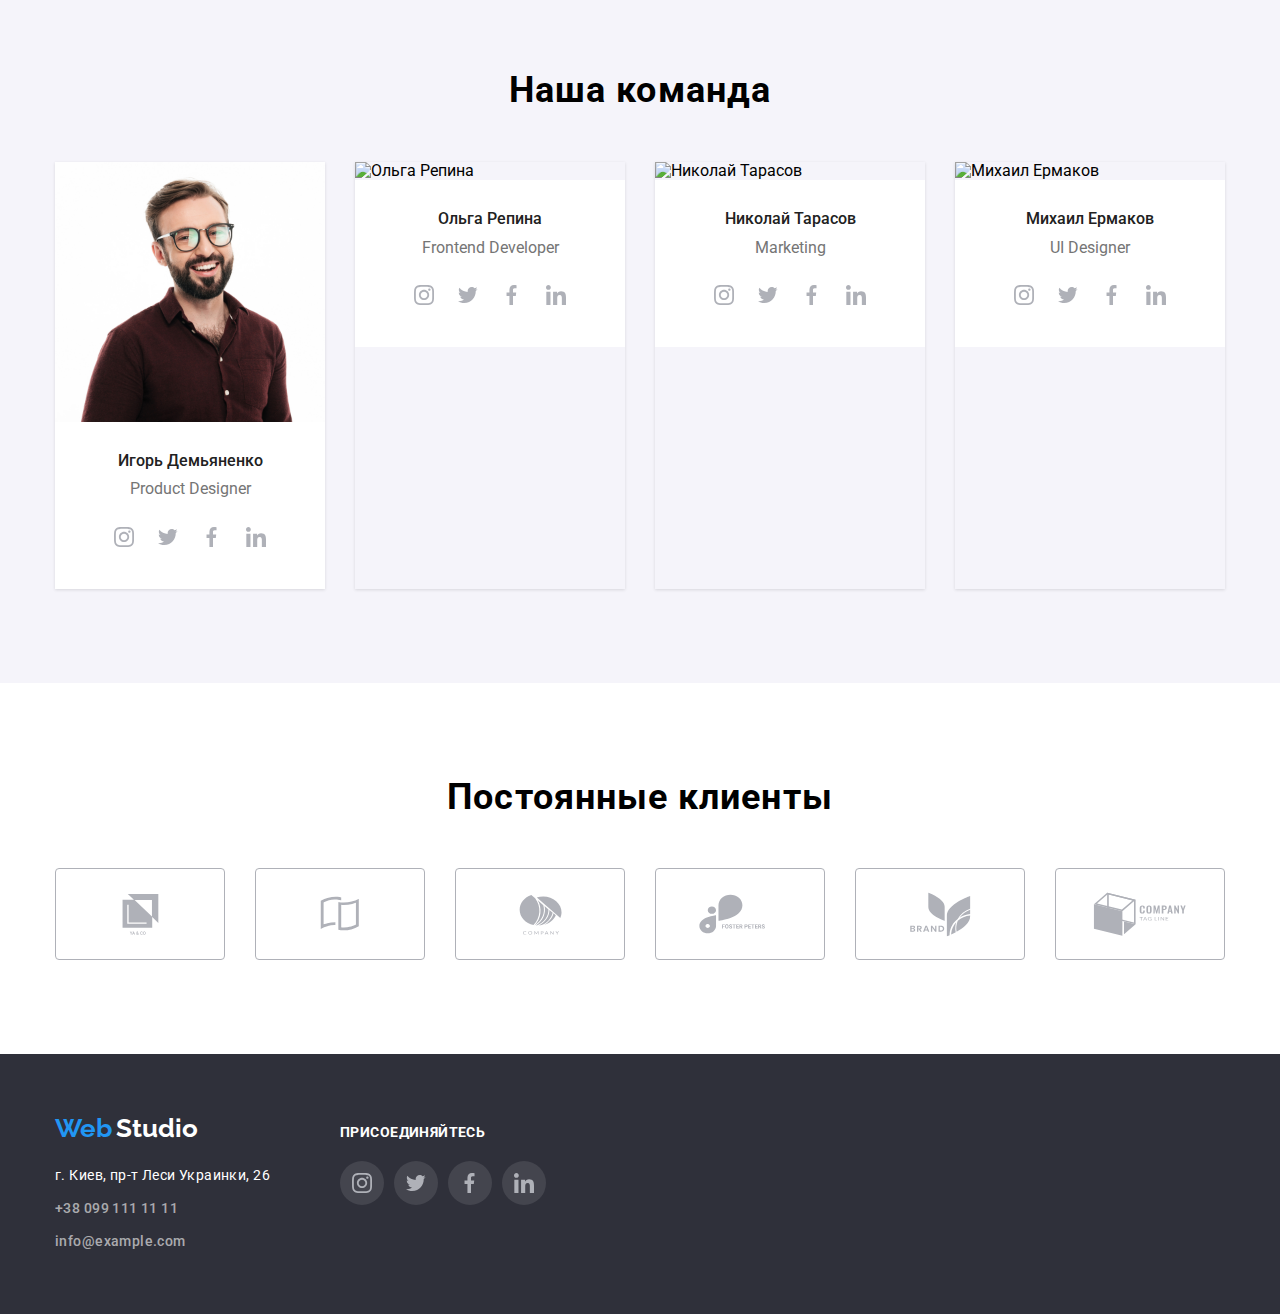
==== commit 978d2312: "Update index.html" ====
--- a/index.html
+++ b/index.html
@@ -89,29 +89,29 @@
                   <p class="team-role">Product Designer</p>
                   <div class="person-social">
                     <ul class="social-list">
-                      <li class="social-container">
-                        <a href="">
+                      <li>
+                        <a href="" class="social-container">
                           <svg class="instagram-icon"> 
                             <use href="./images/symbol-defs.svg#icon-icon-instagram"></use>
                           </svg>
                        </a>
                      </li>
-                     <li class="social-container" >
-                        <a href="">
+                     <li>
+                        <a href="" class="social-container">
                           <svg class="twitter-icon">
                             <use href="./images/symbol-defs.svg#icon-icon-twitter"></use>
                           </svg>
                         </a>
                       </li>
-                      <li class="social-container">
-                        <a href="">
+                      <li>
+                        <a href="" class="social-container">
                           <svg class="facebook-icon">
                             <use href="./images/symbol-defs.svg#icon-icon-facebook"></use>
                           </svg>
                         </a>
                       </li>
-                      <li class="social-container">
-                        <a href="">
+                      <li>
+                        <a href="" class="social-container">
                           <svg class="linkedin-icon">
                             <use href="./images/symbol-defs.svg#icon-icon-linkedin"></use>
                           </svg>
@@ -128,29 +128,29 @@
                   <p class="team-role">Frontend Developer</p>
                   <div class="person-social">
                     <ul class="social-list">
-                      <li class="social-container">
-                        <a href="">
+                      <li>
+                        <a href="" class="social-container">
                           <svg class="instagram-icon"> 
                             <use href="./images/symbol-defs.svg#icon-icon-instagram"></use>
                           </svg>
                        </a>
                      </li>
-                     <li class="social-container" >
-                        <a href="">
+                     <li>
+                        <a href="" class="social-container">
                           <svg class="twitter-icon">
                             <use href="./images/symbol-defs.svg#icon-icon-twitter"></use>
                           </svg>
                         </a>
                       </li>
-                      <li class="social-container">
-                        <a href="">
+                      <li>
+                        <a href="" class="social-container" >
                           <svg class="facebook-icon">
                             <use href="./images/symbol-defs.svg#icon-icon-facebook"></use>
                           </svg>
                         </a>
                       </li>
-                      <li class="social-container">
-                        <a href="">
+                      <li>
+                        <a href="" class="social-container">
                           <svg class="linkedin-icon">
                             <use href="./images/symbol-defs.svg#icon-icon-linkedin"></use>
                           </svg>
@@ -165,29 +165,29 @@
                         <p class="team-role">Marketing</p>
                         <div class="person-social">
                           <ul class="social-list">
-                            <li class="social-container">
-                              <a href="">
+                            <li>
+                              <a href=""class="social-container">
                                 <svg class="instagram-icon"> 
                                   <use href="./images/symbol-defs.svg#icon-icon-instagram"></use>
                                 </svg>
                              </a>
                            </li>
-                           <li class="social-container" >
-                              <a href="">
+                           <li>
+                              <a href=""class="social-container">
                                 <svg class="twitter-icon">
                                   <use href="./images/symbol-defs.svg#icon-icon-twitter"></use>
                                 </svg>
                               </a>
                             </li>
-                            <li class="social-container">
-                              <a href="">
+                            <li>
+                              <a href="" class="social-container">
                                 <svg class="facebook-icon">
                                   <use href="./images/symbol-defs.svg#icon-icon-facebook"></use>
                                 </svg>
                               </a>
                             </li>
-                            <li class="social-container">
-                              <a href="">
+                            <li>
+                              <a href="" class="social-container">
                                 <svg class="linkedin-icon">
                                   <use href="./images/symbol-defs.svg#icon-icon-linkedin"></use>
                                 </svg>
@@ -204,29 +204,29 @@
                       <p class="team-role">UI Designer</p>
                       <div class="person-social">
                         <ul class="social-list">
-                          <li class="social-container">
-                            <a href="">
+                          <li>
+                            <a href="" class="social-container">
                               <svg class="instagram-icon"> 
                                 <use href="./images/symbol-defs.svg#icon-icon-instagram"></use>
                               </svg>
                            </a>
                          </li>
-                         <li class="social-container" >
-                            <a href="">
+                         <li>
+                            <a href="" class="social-container">
                               <svg class="twitter-icon">
                                 <use href="./images/symbol-defs.svg#icon-icon-twitter"></use>
                               </svg>
                             </a>
                           </li>
-                          <li class="social-container">
-                            <a href="">
+                          <li>
+                            <a href="" class="social-container">
                               <svg class="facebook-icon">
                                 <use href="./images/symbol-defs.svg#icon-icon-facebook"></use>
                               </svg>
                             </a>
                           </li>
-                          <li class="social-container">
-                            <a href="">
+                          <li>
+                            <a href="" class="social-container">
                               <svg class="linkedin-icon">
                                 <use href="./images/symbol-defs.svg#icon-icon-linkedin"></use>
                               </svg>
@@ -296,54 +296,52 @@
     <footer class="footer-container">
       <div class="container footer-parts">
         <div class="footer-contacts-container">
-        <a href="/index.html" class="logotype-footer"> 
-          <span class="logo-web"> Web</span>
-          <span class="logo-studio-footer">Studio</span> 
-        </a>
-      <address>
+          <a href="/index.html" class="logotype-footer"> 
+            <span class="logo-web"> Web</span>
+            <span class="logo-studio-footer">Studio</span> 
+          </a>
+        <address>
           <span class="address"> г. Киев, пр-т Леси Украинки, 26 </span>
           <ul class="contacts">
             <li><a class="contacts-footer" href="tel:+380991111111">+38 099 111 11 11</a> </li> 
             <li><a class="contacts-footer" href="mailto:info@example.com">info@example.com </a> </li> 
           </ul>
       </address>
-    </div>
-    <div class="footer-socials">
-      <span class="join-us">присоединяйтесь</span>
-      <div class="person-social">
-        <ul class="social-list">
-          <li class="social-container">
-            <a href="">
-              <svg class="instagram-icon"> 
-                <use href="./images/symbol-defs.svg#icon-icon-instagram"></use>
-              </svg>
-           </a>
-         </li>
-         <li class="social-container" >
-            <a href="">
-              <svg class="twitter-icon">
-                <use href="./images/symbol-defs.svg#icon-icon-twitter"></use>
-              </svg>
-            </a>
-          </li>
-          <li class="social-container">
-            <a href="">
+       </div>
+       <div class="footer-socials">
+         <span class="join-us">присоединяйтесь</span>
+          <ul class="social-list">
+            <li class="social-list-link">
+              <a href="" class="social-container">
+                <svg class="instagram-icon"> 
+                  <use href="./images/symbol-defs.svg#icon-icon-instagram"></use>
+                </svg>
+             </a>
+           </li>
+           <li class="social-list-link">
+              <a href=""class="social-container">
+                <svg class="twitter-icon">
+                  <use href="./images/symbol-defs.svg#icon-icon-twitter"></use>
+                </svg>
+              </a>
+          </li>
+          <li class="social-list-link">
+            <a href="" class="social-container">
               <svg class="facebook-icon">
                 <use href="./images/symbol-defs.svg#icon-icon-facebook"></use>
               </svg>
             </a>
           </li>
-          <li class="social-container">
-            <a href="">
+          <li class="social-list-link">
+            <a href=""class="social-container">
               <svg class="linkedin-icon">
                 <use href="./images/symbol-defs.svg#icon-icon-linkedin"></use>
               </svg>
             </a>
           </li>
        </ul>
-      </div>
     </div>
     </div>
-    </footer>
+  </footer>
 </body>
 </html>--- a/CSS/style.css
+++ b/CSS/style.css
@@ -79,35 +79,35 @@
     display: flex;
     align-items: center;
 }
-.contacts-header:hover {
+.contacts-header:hover,
+.contacts-header:focus {
     color: var(--accent-color);
+    outline: none;
 }
 .nav-contacts-list {
     display: flex;
 }
 .email-icon {
-    padding-right: 10px;
-    fill: #757575;
+    margin-right: 10px;
+    fill: currentColor;
     width: 16px;
     height: 12px;
 }
-.email-icon:hover {
-    fill: var(--accent-color);
-}
 .phone-icon {
-    color:  #757575;
+    margin-right: 10px;
+    fill: currentColor;
     width: 10px;
     height: 16px;
-}
-.phone-icon:hover {
-    fill: var(--accent-color);
 }
 .title-nav {
     font-size: 14px;
     font-weight: 500;
     color: #2F303A;
 }
-.title-nav:hover {color: #2196F3;
+.title-nav:hover,
+.title-nav:focus {
+    color: var(--accent-color);
+    outline: none;
 }
 
 .menu-button {
@@ -118,11 +118,13 @@
 }
 .menu-button:hover {
     color: #FFFFFF;
-    background-color: #2196F3;
+    background-color: var(--accent-color);
+    cursor: pointer;
 }
 .menu-button:focus {
     color: #FFFFFF;
-    background-color: #2196F3;
+    background-color: var(--accent-color);
+    outline: none;
 }
 .main-container {
     display: block;
@@ -189,6 +191,7 @@
     display: block;
     content: "";
     height: 120px;
+    border-radius: 4px;
     background-position: center;
     background-repeat: no-repeat;
     background-color: #F5F4FA;
@@ -300,9 +303,31 @@
     width: 44px;
     height: 44px;
 }
-.social-container:hover{
+.social-container:hover,
+.social-container:focus {
     background-color: var(--accent-color);
     border-radius: 50%;
+    outline: none;
+}
+.social-container:hover .instagram-icon,
+.social-container:focus .instagram-icon{
+    fill: #FFFFFF;
+    outline: none;
+}
+.social-container:hover .twitter-icon,
+.social-container:focus .twitter-icon{
+    fill: #FFFFFF;
+    outline: none;
+}
+.social-container:hover .facebook-icon,
+.social-container:focus .facebook-icon{
+    fill: #FFFFFF;
+    outline: none;
+}
+.social-container:hover .linkedin-icon,
+.social-container:focus .linkedin-icon{
+    fill: #FFFFFF;
+    outline: none;
 }
 .social-list {
     display: flex;
@@ -322,33 +347,22 @@
     width: 20px;
     height: 20px;
 }
-.instagram-icon:hover{
-    fill: #FFFFFF;
-}
 .twitter-icon {
     fill: #AFB1B8;
     width: 20px;
     height: 20px;
 }
-.twitter-icon:hover {
-    fill: #FFFFFF;
-}
 .facebook-icon {
     fill: #AFB1B8;
-    width: 10px;
+    width: 20px;
     height: 20px;
-}
-.facebook-icon:hover{
-    fill: #FFFFFF;
 }
 .linkedin-icon {
     fill: #AFB1B8;
     width: 20px;
     height: 20px;
 }
-.linkedin-icon:hover{
-    fill: #FFFFFF;
-}
+
 .clients {
     margin: 0px;
     margin-bottom: 50px;
@@ -380,45 +394,52 @@
     width: 170px;
     height: 92px;
     border: 1px solid;
-    border-color: #AFB1B8;
+    color: #AFB1B8;
     border-radius: 4px;
     background-repeat: no-repeat;
     background-position: center;
 }
-.clients-list-link:hover {
-    border-color: var(--accent-color);
+.clients-list-link:hover,
+.clients-list-link:focus {
+    color: var(--accent-color);
     cursor: pointer;
-}
-.company-icons {
-    fill: #AFB1B8;
-}
-.company-icons:hover {
-    fill: var(--accent-color);
-    cursor: pointer;
+    outline: none;
+}
+
+.clients-list-link:hover .company-icons,
+.clients-list-link:focus .company-icons {
+    fill: currentColor;
+    outline: none;
 }
 .company1-icon {
     height: 41px;
     width: 47px;
+    fill: currentColor;
 }
 .company2-icon {
     height: 52px;
     width: 40px;
+    fill: currentColor;
 }
 .company3-icon{
     height: 41px;
     width: 43px;
+    fill: currentColor;
 }
 .company4-icon{
     height: 40px;
     width: 84px;
+    fill: currentColor;
 }
 .company5-icon{
     height: 45px;
     width: 63px;
+    fill: currentColor;
 }
 .company6-icon {
     height: 44px;
     width: 94px;
+    fill: currentColor;
 }
 .contacts {
     margin: 0px;
@@ -432,12 +453,14 @@
     letter-spacing: 0.02em;
     color: #757575;
 }
-.contacts-header:hover contacts-header:focus {
+.contacts-header:hover, 
+.contacts-header:focus {
     color: #2196F3;
+    outline: none;
 }
 .footer-container {
     display: flex;
-    justify-content: flex-start;
+    align-items: baseline;
     padding-top: 60px;
     padding-bottom: 60px;
     background-color: #2f303a;
@@ -447,6 +470,7 @@
 }
 .footer-parts {
     display: flex;
+    align-items: baseline;
 }
 .logotype-footer {
     display: block;
@@ -470,14 +494,17 @@
     margin-bottom: 9px;
 }
 .contacts-footer:hover.contacts-footer:focus {
-    color: #2196F3;
+    color: var(--accent-color);
+    outline: none;
     } 
 
 .contact-item:hover {
-    color:#2196F3 ;
+    color: var(--accent-color);
+    outline: none;
 }
 .contact-item:focus {
-    color: #2196F3;
+    color: var(--accent-color);
+    outline: none;
 }
 
 .address {
@@ -496,14 +523,22 @@
 }
 
 .join-us {
+    text-transform: uppercase;
     margin-bottom: 20px;
     font-weight: 700;
     font-size: 14px;
     color: #FFFFFF;
     font-family: Roboto;
     line-height: 1.16;
-    text-align: center;
     letter-spacing: 0.03em;
+}
+.social-list-link {
+    display: flex;
+    margin-right: 10px;
+}
+.social-container {
+    background-color:rgba(255, 255, 255, 0.1);
+    border-radius: 50%;
 }
 
 .project-title {
@@ -527,7 +562,7 @@
 }
 .portfolio {
     padding-top: 94px;
-    padding-bottom: 50px;
+    padding-bottom: 94px;
 }
 .portfolio-menu {
     display: flex;
@@ -549,6 +584,15 @@
     border-radius: 4px;
     text-align: center;
 }
+.menu-button:hover,
+.menu-button:focus {
+    box-shadow: 0px 2px 2px 0px #0000001F;
+    box-shadow: 0px 1px 2px 0px #00000014;
+    box-shadow: 0px 3px 1px 0px #0000001A;
+}
+.portfolio-main-menu {
+    margin-bottom: 50px;
+}
 .portfolio-section {
     padding-bottom: 94px;
 }
@@ -565,11 +609,11 @@
     margin-top: 30px;
     flex-basis: calc(100%/3 - 30px);
 }
-.portfolio-item:hover {
+.portfolio-item:hover,
+.portfolio-item:focus {
     box-shadow: 1px 4px 6px 0px #00000029;
     box-shadow: 0px 4px 4px 0px #0000000F;
     box-shadow: 0px 1px 1px 0px #0000001F;
-    
 }
 .portfolio-card {
     padding-top: 20px;
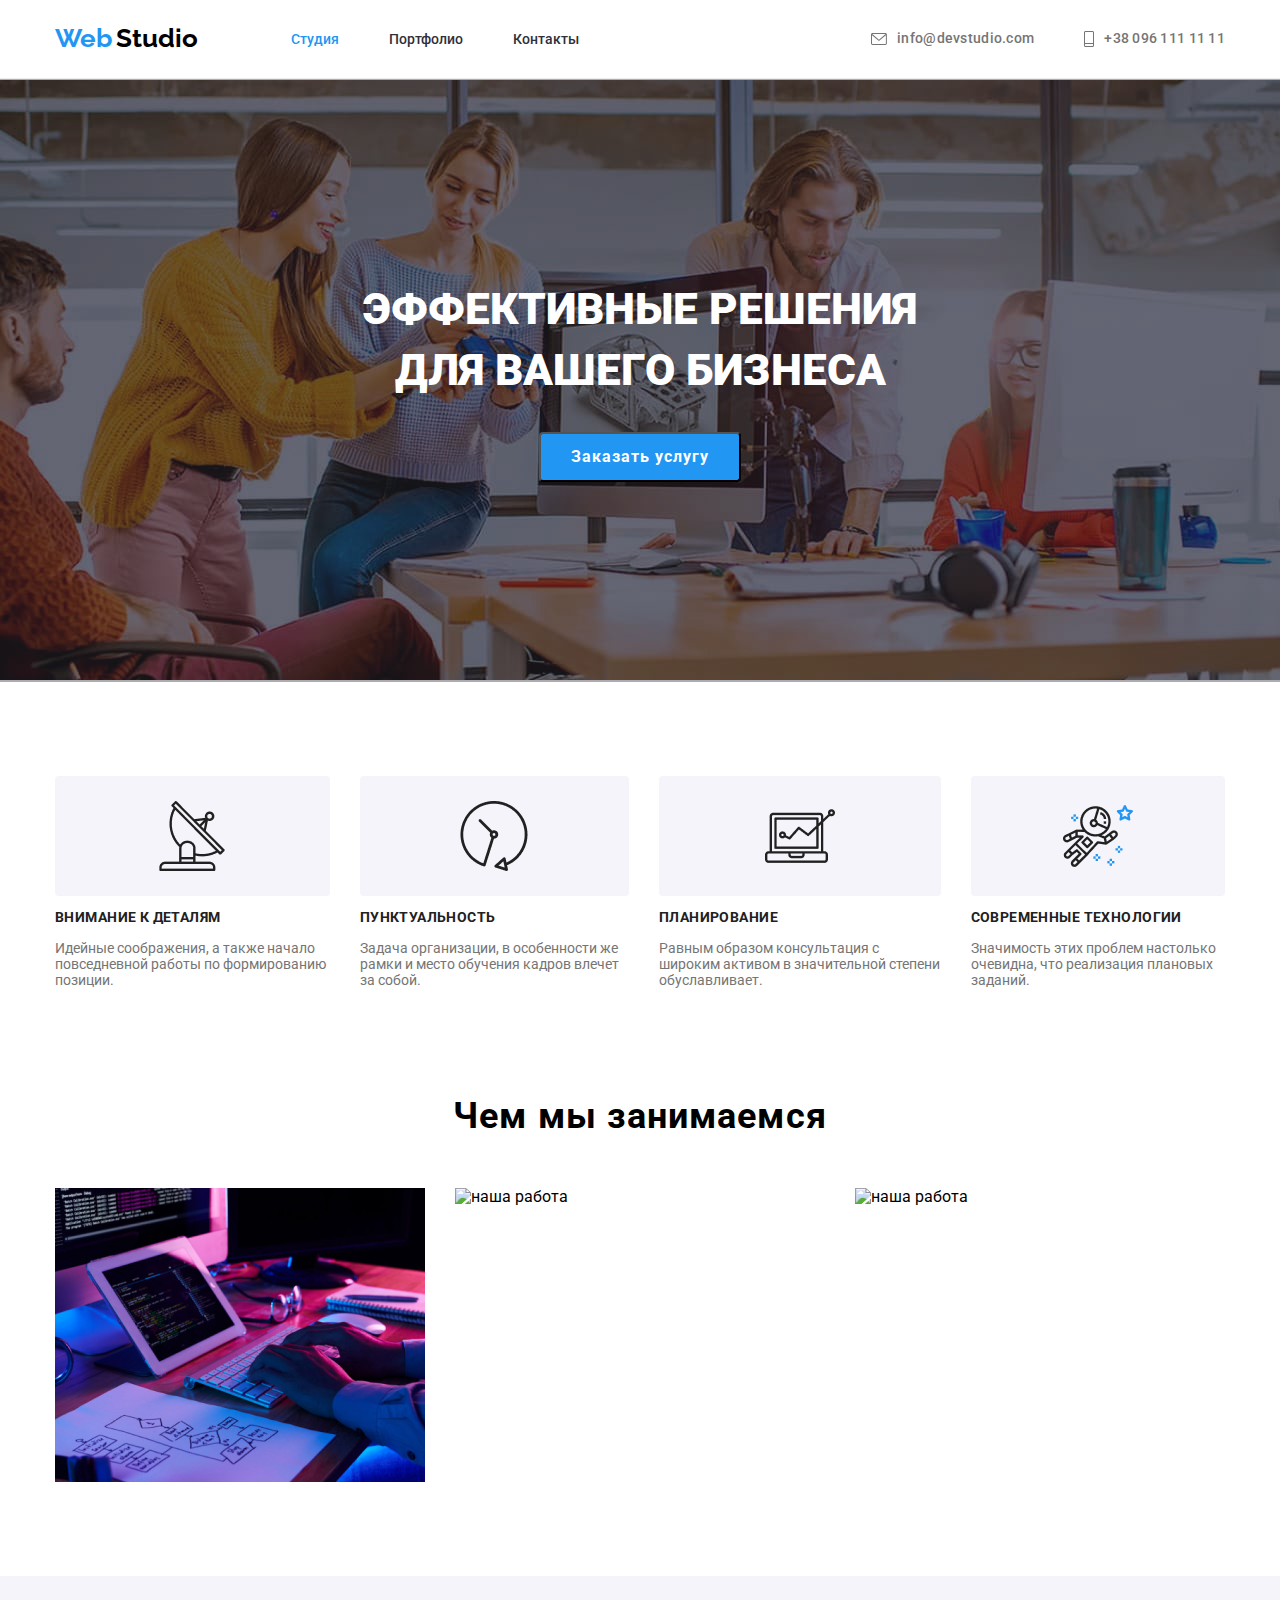
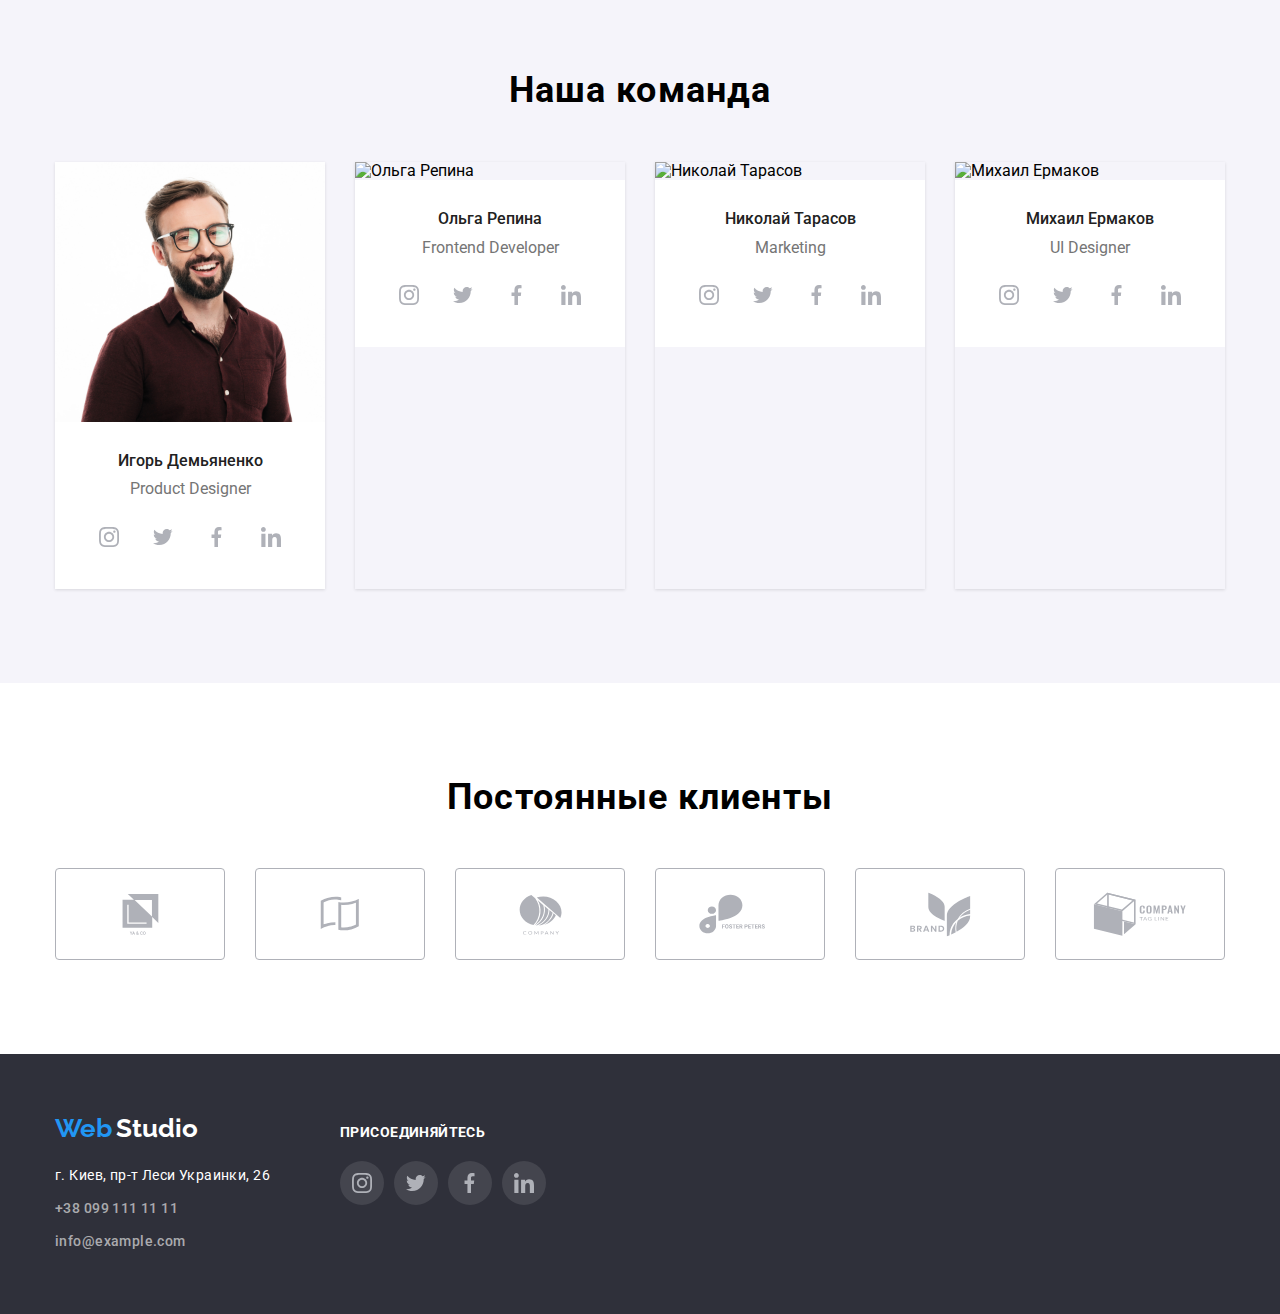
==== commit 2e878e16: "Update index.html" ====
--- a/index.html
+++ b/index.html
@@ -87,30 +87,29 @@
                 <div class="team-person-card">    
                   <h3 class="team-member">Игорь Демьяненко</h3>
                   <p class="team-role">Product Designer</p>
-                  <div class="person-social">
                     <ul class="social-list">
-                      <li>
+                      <li class="social-list-item">
                         <a href="" class="social-container">
                           <svg class="instagram-icon"> 
                             <use href="./images/symbol-defs.svg#icon-icon-instagram"></use>
                           </svg>
                        </a>
                      </li>
-                     <li>
+                     <li class="social-list-item">
                         <a href="" class="social-container">
                           <svg class="twitter-icon">
                             <use href="./images/symbol-defs.svg#icon-icon-twitter"></use>
                           </svg>
                         </a>
                       </li>
-                      <li>
+                      <li class="social-list-item">
                         <a href="" class="social-container">
                           <svg class="facebook-icon">
                             <use href="./images/symbol-defs.svg#icon-icon-facebook"></use>
                           </svg>
                         </a>
                       </li>
-                      <li>
+                      <li class="social-list-item">
                         <a href="" class="social-container">
                           <svg class="linkedin-icon">
                             <use href="./images/symbol-defs.svg#icon-icon-linkedin"></use>
@@ -118,7 +117,6 @@
                         </a>
                       </li>
                    </ul>
-                  </div>
                 </div> 
               </li>
               <li class="team-person"> 
@@ -128,28 +126,28 @@
                   <p class="team-role">Frontend Developer</p>
                   <div class="person-social">
                     <ul class="social-list">
-                      <li>
+                      <li class="social-list-item">
                         <a href="" class="social-container">
                           <svg class="instagram-icon"> 
                             <use href="./images/symbol-defs.svg#icon-icon-instagram"></use>
                           </svg>
                        </a>
                      </li>
-                     <li>
+                     <li class="social-list-item">
                         <a href="" class="social-container">
                           <svg class="twitter-icon">
                             <use href="./images/symbol-defs.svg#icon-icon-twitter"></use>
                           </svg>
                         </a>
                       </li>
-                      <li>
+                      <li class="social-list-item" >
                         <a href="" class="social-container" >
                           <svg class="facebook-icon">
                             <use href="./images/symbol-defs.svg#icon-icon-facebook"></use>
                           </svg>
                         </a>
                       </li>
-                      <li>
+                      <li class="social-list-item">
                         <a href="" class="social-container">
                           <svg class="linkedin-icon">
                             <use href="./images/symbol-defs.svg#icon-icon-linkedin"></use>
@@ -163,30 +161,29 @@
                       <div class="team-person-card">  
                         <h3 class="team-member">Николай Тарасов</h3>
                         <p class="team-role">Marketing</p>
-                        <div class="person-social">
                           <ul class="social-list">
-                            <li>
+                            <li class="social-list-item">
                               <a href=""class="social-container">
                                 <svg class="instagram-icon"> 
                                   <use href="./images/symbol-defs.svg#icon-icon-instagram"></use>
                                 </svg>
                              </a>
                            </li>
-                           <li>
+                           <li class="social-list-item">
                               <a href=""class="social-container">
                                 <svg class="twitter-icon">
                                   <use href="./images/symbol-defs.svg#icon-icon-twitter"></use>
                                 </svg>
                               </a>
                             </li>
-                            <li>
+                            <li class="social-list-item" >
                               <a href="" class="social-container">
                                 <svg class="facebook-icon">
                                   <use href="./images/symbol-defs.svg#icon-icon-facebook"></use>
                                 </svg>
                               </a>
                             </li>
-                            <li>
+                            <li class="social-list-item" >
                               <a href="" class="social-container">
                                 <svg class="linkedin-icon">
                                   <use href="./images/symbol-defs.svg#icon-icon-linkedin"></use>
@@ -194,7 +191,6 @@
                               </a>
                             </li>
                          </ul>
-                        </div>
                       </div>
                   </li>  
                   <li class="team-person"> 
@@ -202,30 +198,29 @@
                     <div class="team-person-card">
                       <h3 class="team-member">Михаил Ермаков</h3>
                       <p class="team-role">UI Designer</p>
-                      <div class="person-social">
                         <ul class="social-list">
-                          <li>
+                          <li class="social-list-item">
                             <a href="" class="social-container">
                               <svg class="instagram-icon"> 
                                 <use href="./images/symbol-defs.svg#icon-icon-instagram"></use>
                               </svg>
                            </a>
                          </li>
-                         <li>
+                         <li class="social-list-item">
                             <a href="" class="social-container">
                               <svg class="twitter-icon">
                                 <use href="./images/symbol-defs.svg#icon-icon-twitter"></use>
                               </svg>
                             </a>
                           </li>
-                          <li>
+                          <li class="social-list-item">
                             <a href="" class="social-container">
                               <svg class="facebook-icon">
                                 <use href="./images/symbol-defs.svg#icon-icon-facebook"></use>
                               </svg>
                             </a>
                           </li>
-                          <li>
+                          <li class="social-list-item">
                             <a href="" class="social-container">
                               <svg class="linkedin-icon">
                                 <use href="./images/symbol-defs.svg#icon-icon-linkedin"></use>
@@ -233,7 +228,6 @@
                             </a>
                           </li>
                        </ul>
-                      </div>
                     </div>
                   </li>      
                 </ul>
--- a/CSS/style.css
+++ b/CSS/style.css
@@ -261,8 +261,7 @@
     padding: 0px;
 }
 .team-person-card {
-    padding-top: 30px;
-    padding-bottom: 30px;
+    padding: 30px 32px;
     background-color: #FFFFFF;
 }
 .team-member {
@@ -289,9 +288,6 @@
 .team-person:not(:last-child) {
     margin-right: 30px;
 }
-.person-social {
-    display: flex;
-}
 .social-container {
     display: flex;
     align-items: center;
@@ -336,6 +332,9 @@
     margin-left: auto;
     margin-right: auto;
     align-items: center;
+}
+.social-list-item:not(:last-child) {
+    margin-right: 10px;
 }
 .social-link {
     display: inline-block;
@@ -589,6 +588,7 @@
     box-shadow: 0px 2px 2px 0px #0000001F;
     box-shadow: 0px 1px 2px 0px #00000014;
     box-shadow: 0px 3px 1px 0px #0000001A;
+    outline: none;
 }
 .portfolio-main-menu {
     margin-bottom: 50px;
@@ -614,6 +614,7 @@
     box-shadow: 1px 4px 6px 0px #00000029;
     box-shadow: 0px 4px 4px 0px #0000000F;
     box-shadow: 0px 1px 1px 0px #0000001F;
+    outline: none;
 }
 .portfolio-card {
     padding-top: 20px;
